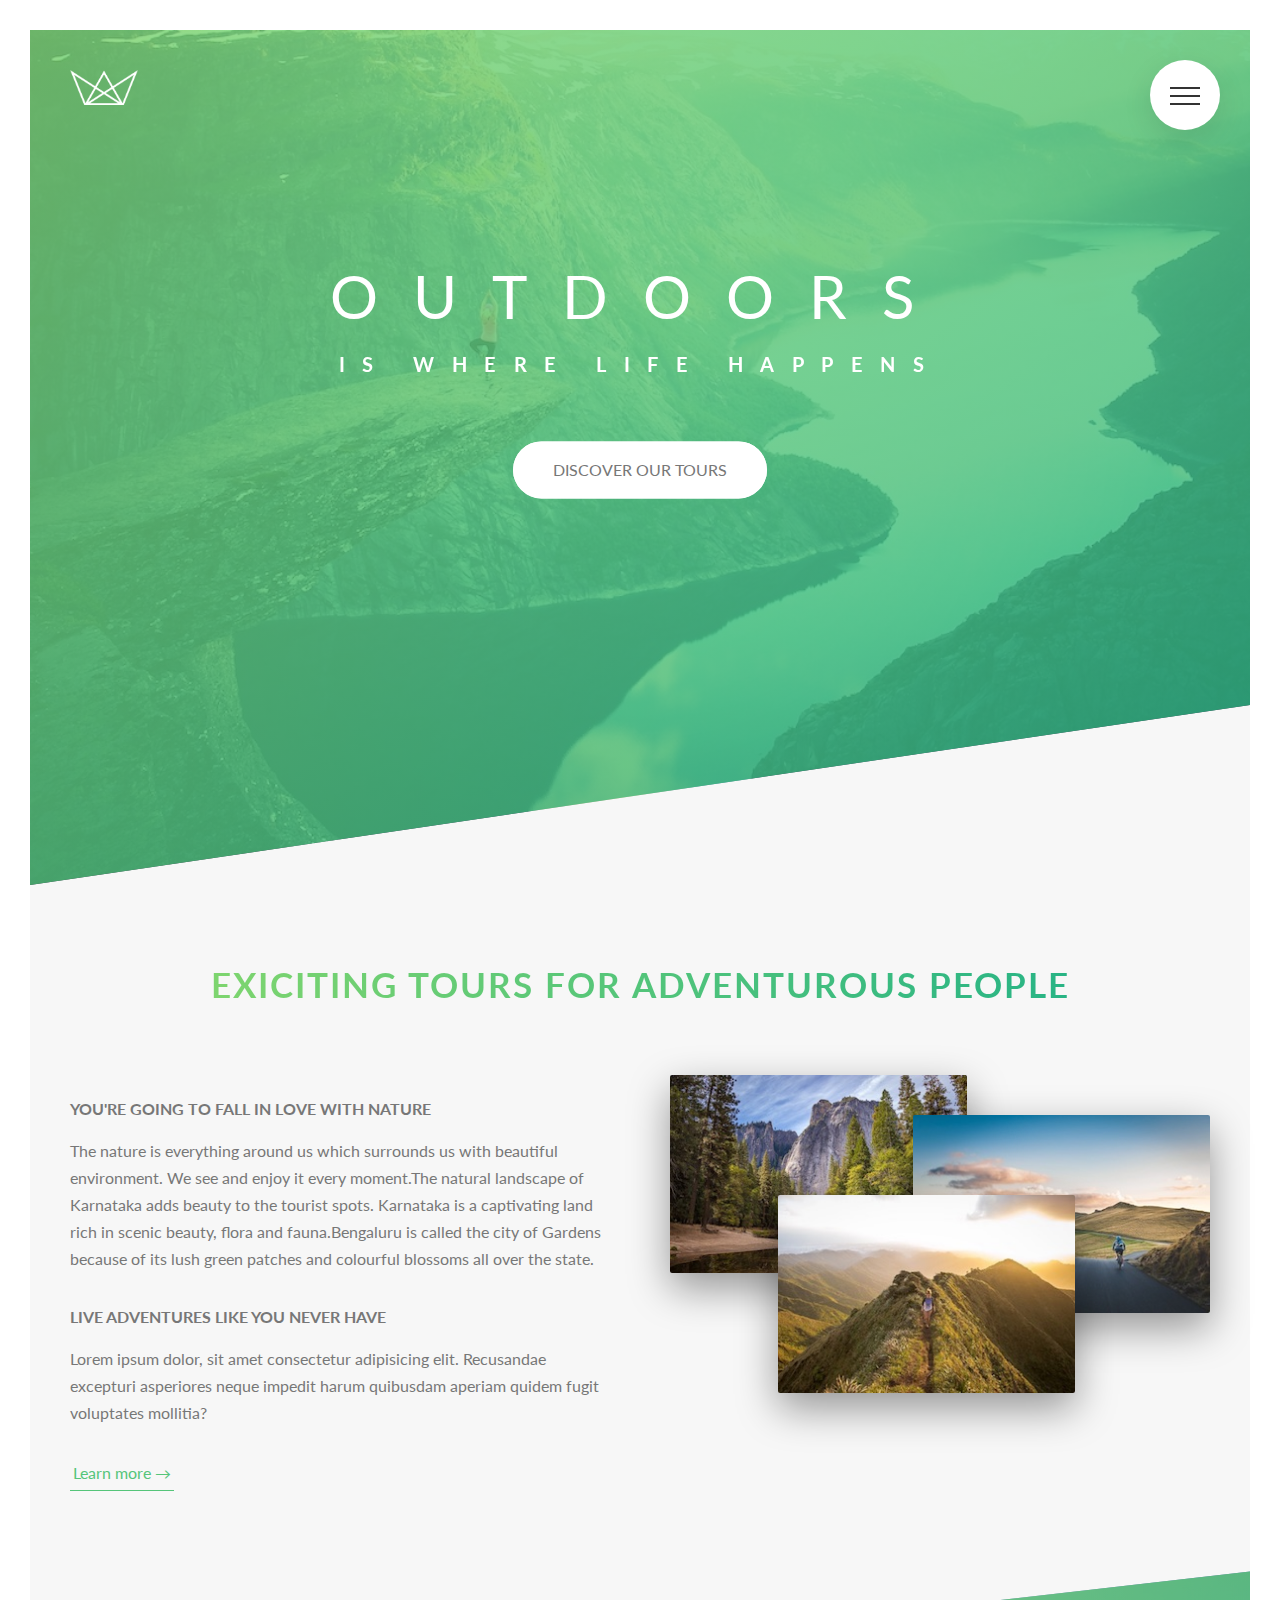
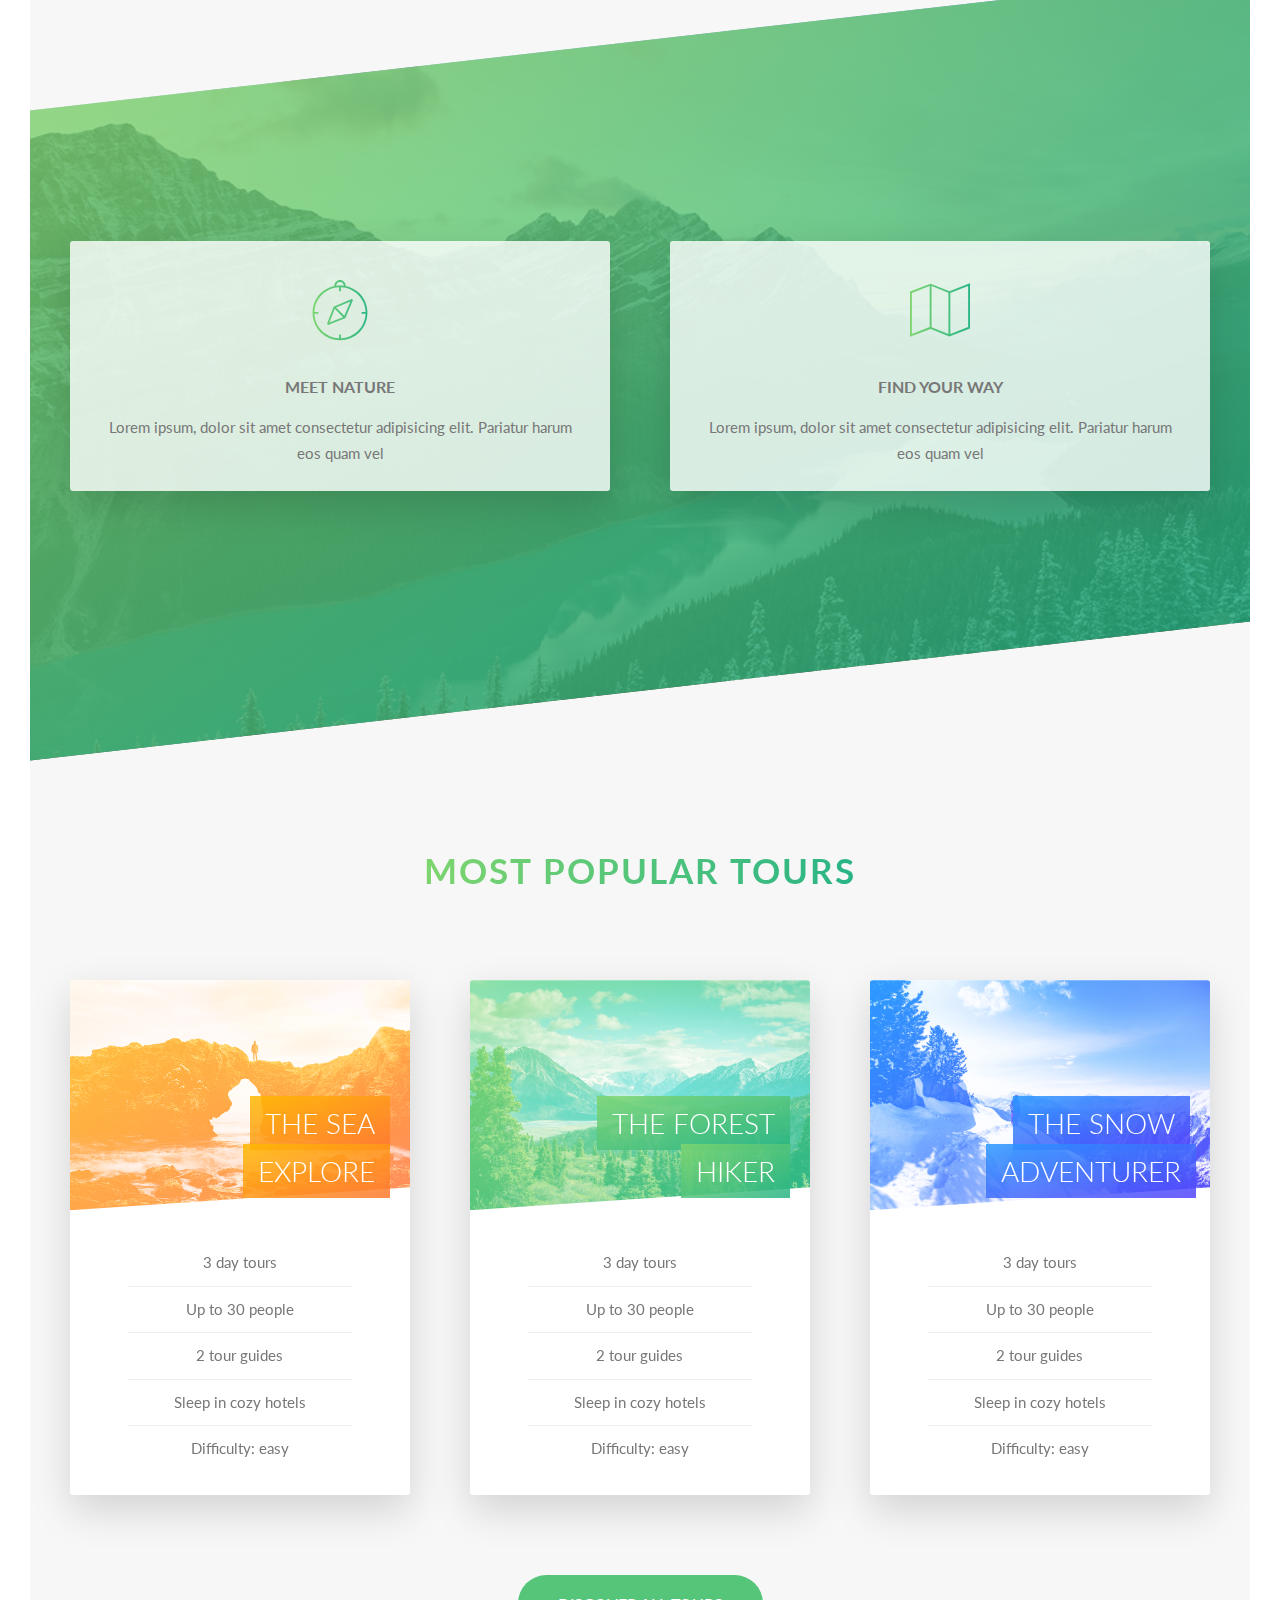
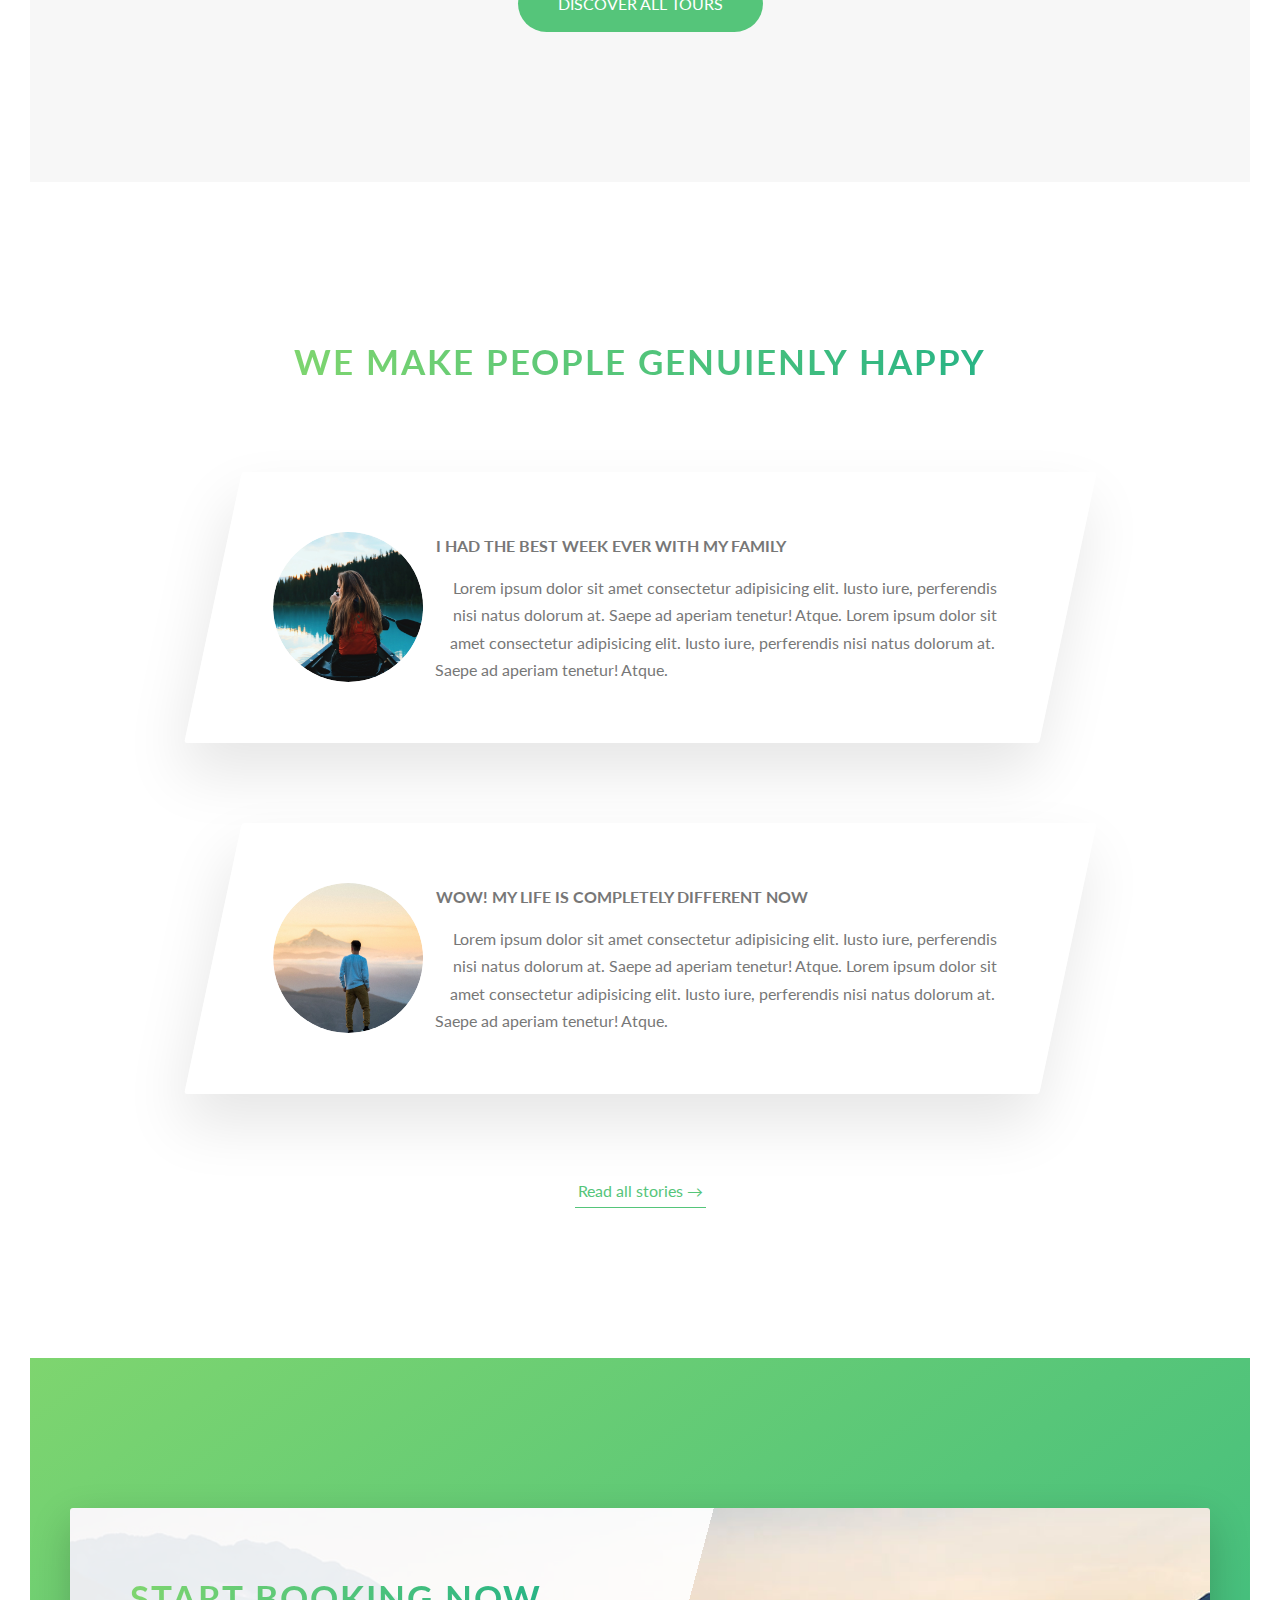
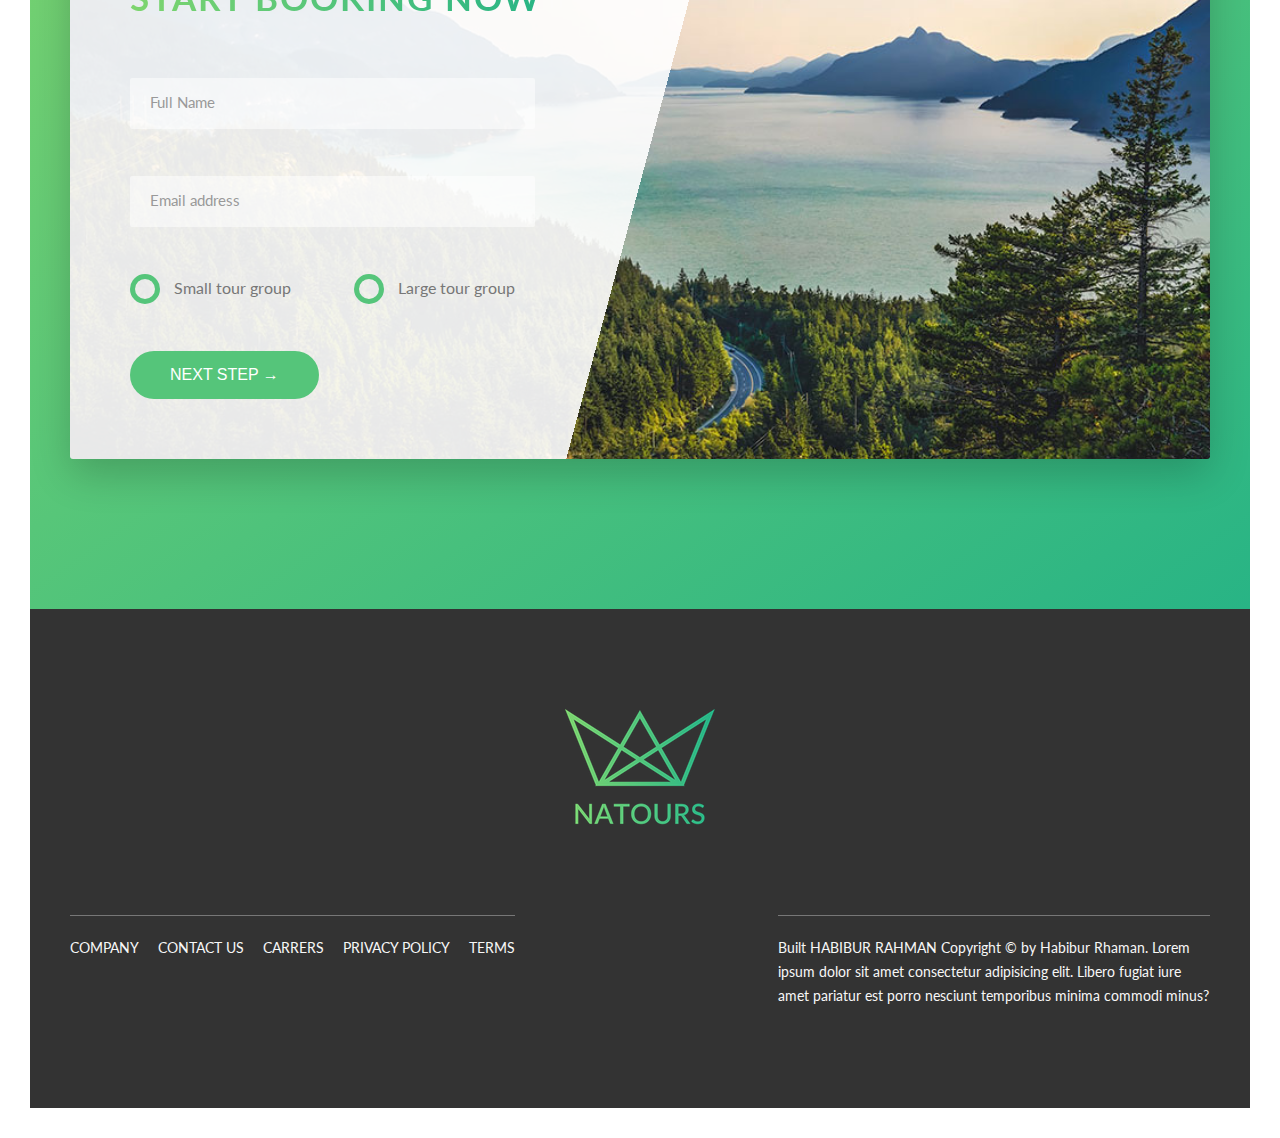
==== index.html @ 94305ca3 "first commit after changing site name menu list and removing some selection options" ====
<!DOCTYPE html>
<html lang="en">
  <head>
    <meta charset="UTF-8" />
    <meta name="viewport" content="width=device-width, initial-scale=1.0" />
    <title>Travel Karnataka</title>
    <link
      href="https://fonts.googleapis.com/css?family=Lato:100,300,400,700,900"
      rel="stylesheet"
    />
    <link rel="stylesheet" href="css/icons.css" />
    <link rel="stylesheet" href="css/style.css" />
    <link rel="shortcut icon" type="image/png" href="img/favicon.png" />
  </head>
  <body>
    <div class="navigation">
      <input type="checkbox" class="navigation__checkbox" id="navi-toggle" />

      <label for="navi-toggle" class="navigation__button">
        <span class="navigation__icon">&nbsp;</span>
      </label>

      <div class="navigation__background">&nbsp:</div>

      <nav class="navigation__nav">
        <ul class="navigation__list">
          <li class="navigation__item">
            <a href="#" class="navigation__link">About</a><!-- === Density and Resolution Switching -->
          </li>
          <li class="navigation__item">
            <a href="#" class="navigation__link">Packages</a><!-- === link to be done -->
          </li>
          <li class="navigation__item">
            <a href="#" class="navigation__link">Book now</a><!-- === link to be done -->
          </li>
          <li class="navigation__item">
            <a href="admin.php" class="navigation__link">Login</a><!-- === lind to be done -->
          </li>
          <li class="navigation__item">
            <a href="#" class="navigation__link">Contact Us</a><!-- === lind to be done -->
          </li>
        </ul>
      </nav>
    </div>

    <header class="header">
      <div class="header__logo-box">
        <img src="img/logo-white.png" alt="logo" class="header__logo" />
      </div>

      <div class="header__text-box">
        <h1 class="heading-primary">
          <span class="heading-primary--main">Outdoors</span>
          <span class="heading-primary--sub">is where life happens</span>
        </h1>

        <a href="#" class="btn btn--white btn--animated">Discover our tours</a>
      </div>
    </header>

    <main>
      <section class="section-about">
        <div class="u-center-text u-margin-bottom-big">
          <h2 class="heading-secondary">
            Exiciting tours for adventurous people
          </h2>
        </div>
        <div class="row">
          <div class="col-1-of-2">
            <h3 class="heading-tertiary u-margin-bottom-small">
              You're going to fall in love with nature
            </h3>
            <p class="paragraph">
              The nature is everything around us which surrounds us with beautiful environment. We see and enjoy it every moment.The natural landscape of Karnataka adds beauty to the tourist spots. Karnataka is a captivating land rich in scenic beauty, flora and fauna.Bengaluru is called the city of Gardens because of its lush green patches and colourful blossoms all over the state. ​
            </p>
            <h3 class="heading-tertiary u-margin-bottom-small">
              Live adventures like you never have
            </h3>
            <p class="paragraph">
              Lorem ipsum dolor, sit amet consectetur adipisicing elit.
              Recusandae excepturi asperiores neque impedit harum quibusdam
              aperiam quidem fugit voluptates mollitia?
            </p>

            <a href="#" class="btn-text">Learn more &rarr;</a>
          </div>
          <div class="col-1-of-2">
            <div class="composition">
              <!-- === Density and Resolution Switching -->
              <img
                srcset="img/nat-1.jpg 300w, img/nat-1-large.jpg 1000w"
                sizes="(max-width: 56.25em) 20vw, (max-width: 37.5em) 30vw, 300px"
                src="img/nat-1-large.jpg"
                alt="Photo 1"
                class="composition__photo composition__photo--p1"
              />
              <img
                srcset="img/nat-2.jpg 300w, img/nat-2-large.jpg 1000w"
                sizes="(max-width: 56.25em) 20vw, (max-width: 37.5em) 30vw, 300px"
                src="img/nat-2-large.jpg"
                alt="Photo 2"
                class="composition__photo composition__photo--p2"
              />
              <img
                srcset="img/nat-3.jpg 300w, img/nat-3-large.jpg 1000w"
                sizes="(max-width: 56.25em) 20vw, (max-width: 37.5em) 30vw, 300px"
                src="img/nat-3-large.jpg"
                alt="Photo 3"
                class="composition__photo composition__photo--p3"
              />
            </div>
          </div>
        </div>
      </section>

      <section class="section-features">
        <div class="row">
          <!-- <div class="col-1-of-4">
            <div class="feature-box">
              <i class="feature-box__icon icon-basic-world"></i>
              <h3 class="heading-tertiary u-margin-bottom-small">
                Explore the world
              </h3>
              <p class="feature-box__text">
                Lorem ipsum, dolor sit amet consectetur adipisicing elit.
                Pariatur harum eos quam vel
              </p>
            </div>
          </div> -->
          <div class="col-1-of-2" href="#"> <!-- link to be done -->
            <div class="feature-box">
              <i class="feature-box__icon icon-basic-compass"></i>
              <h3 class="heading-tertiary u-margin-bottom-small">
                Meet nature
              </h3>
              <p class="feature-box__text">
                Lorem ipsum, dolor sit amet consectetur adipisicing elit.
                Pariatur harum eos quam vel
              </p>
            </div>
          </div>
          <div class="col-1-of-2" href="https://www.google.com/maps">
            <div class="feature-box">
              <i class="feature-box__icon icon-basic-map"></i>
              <h3 class="heading-tertiary u-margin-bottom-small">
                Find your way
              </h3>
              <p class="feature-box__text">
                Lorem ipsum, dolor sit amet consectetur adipisicing elit.
                Pariatur harum eos quam vel
              </p>
            </div>
          </div>
          <!-- <div class="col-1-of-4">
            <div class="feature-box">
              <i class="feature-box__icon icon-basic-heart"></i>
              <h3 class="heading-tertiary u-margin-bottom-small">
                Live Healthier life
              </h3>
              <p class="feature-box__text">
                Lorem ipsum, dolor sit amet consectetur adipisicing elit.
                Pariatur harum eos quam vel
              </p>
            </div>
          </div> -->
        </div>
      </section>

      <section class="section-tours">
        <div class="u-center-text u-margin-bottom-big">
          <h2 class="heading-secondary">
            Most popular tours
          </h2>
        </div>
        <div class="row">
          <div class="col-1-of-3">
            <div class="card">
              <div class="card__side card__side--front">
                <div class="card__picture card__picture--1"></div>
                <h4 class="card__heading">
                  <span class="card__heading-span card__heading-span--1"
                    >The sea explore</span
                  >
                </h4>
                <div class="card__details">
                  <ul>
                    <li>3 day tours</li>
                    <li>Up to 30 people</li>
                    <li>2 tour guides</li>
                    <li>Sleep in cozy hotels</li>
                    <li>Difficulty: easy</li>
                  </ul>
                </div>
              </div>
              <div class="card__side card__side--back card__side--back-1">
                <div class="card__cta">
                  <div class="card__price-box">
                    <p class="card__price-only">Only</p>
                    <p class="card__price-value">$123</p>
                  </div>
                  <a href="#popup" class="btn btn--white">Buy now</a>
                </div>
              </div>
            </div>
          </div>

          <div class="col-1-of-3">
            <div class="card">
              <div class="card__side card__side--front">
                <div class="card__picture card__picture--2"></div>
                <h4 class="card__heading">
                  <span class="card__heading-span card__heading-span--2"
                    >The forest hiker</span
                  >
                </h4>
                <div class="card__details">
                  <ul>
                    <li>3 day tours</li>
                    <li>Up to 30 people</li>
                    <li>2 tour guides</li>
                    <li>Sleep in cozy hotels</li>
                    <li>Difficulty: easy</li>
                  </ul>
                </div>
              </div>
              <div class="card__side card__side--back card__side--back-2">
                <div class="card__cta">
                  <div class="card__price-box">
                    <p class="card__price-only">Only</p>
                    <p class="card__price-value">$123</p>
                  </div>
                  <a href="#popup" class="btn btn--white">Buy now</a>
                </div>
              </div>
            </div>
          </div>

          <div class="col-1-of-3">
            <div class="card">
              <div class="card__side card__side--front">
                <div class="card__picture card__picture--3"></div>
                <h4 class="card__heading">
                  <span class="card__heading-span card__heading-span--3"
                    >The snow adventurer</span
                  >
                </h4>
                <div class="card__details">
                  <ul>
                    <li>3 day tours</li>
                    <li>Up to 30 people</li>
                    <li>2 tour guides</li>
                    <li>Sleep in cozy hotels</li>
                    <li>Difficulty: easy</li>
                  </ul>
                </div>
              </div>
              <div class="card__side card__side--back card__side--back-3">
                <div class="card__cta">
                  <div class="card__price-box">
                    <p class="card__price-only">Only</p>
                    <p class="card__price-value">$123</p>
                  </div>
                  <a href="#popup" class="btn btn--white">Buy now</a>
                </div>
              </div>
            </div>
          </div>
        </div>

        <div class="u-center-text u-margin-top-big">
          <a href="#" class="btn btn--green">Discover all tours</a>
        </div>
      </section>

      <section class="section-stories">
        <div class="bg-video">
          <video class="bg-video__content" autoplay muted loop>
            <source src="img/video.mp4" type="video/mp4" />
            <source src="img/video.webm" type="video/webm" />
            Your browser is not supported!
          </video>
        </div>

        <div class="u-center-text u-margin-bottom-big">
          <h2 class="heading-secondary">
            We make people genuienly happy
          </h2>
        </div>

        <div class="row">
          <div class="story">
            <figure class="story__shape">
              <img
                srcset="img/nat-8-small.jpg 1000w, img/nat-8.jpg 2000w"
                sizes="(max-width: 56.25em) 26vw, (max-width: 37.5em) 40vw, 1000px"
                src="img/nat-8.jpg"
                alt="Person on a tour"
                class="story__img"
              />
              <figcaption class="story__caption">Mary Smith</figcaption>
            </figure>
            <div class="story__text">
              <h3 class="heading-tertiary u-margin-bottom-small">
                I had the best week ever with my family
              </h3>
              <p>
                Lorem ipsum dolor sit amet consectetur adipisicing elit. Iusto
                iure, perferendis nisi natus dolorum at. Saepe ad aperiam
                tenetur! Atque. Lorem ipsum dolor sit amet consectetur
                adipisicing elit. Iusto iure, perferendis nisi natus dolorum at.
                Saepe ad aperiam tenetur! Atque.
              </p>
            </div>
          </div>
        </div>

        <div class="row">
          <div class="story">
            <figure class="story__shape">
              <img
                srcset="img/nat-9-small.jpg 1000w, img/nat-9.jpg 2000w"
                sizes="(max-width: 56.25em) 26vw, (max-width: 37.5em) 40vw, 1000px"
                src="img/nat-9.jpg"
                alt="Person on a tour"
                class="story__img"
              />
              <figcaption class="story__caption">Jack Wilson</figcaption>
            </figure>
            <div class="story__text">
              <h3 class="heading-tertiary u-margin-bottom-small">
                WOW! My life is completely different now
              </h3>
              <p>
                Lorem ipsum dolor sit amet consectetur adipisicing elit. Iusto
                iure, perferendis nisi natus dolorum at. Saepe ad aperiam
                tenetur! Atque. Lorem ipsum dolor sit amet consectetur
                adipisicing elit. Iusto iure, perferendis nisi natus dolorum at.
                Saepe ad aperiam tenetur! Atque.
              </p>
            </div>
          </div>
        </div>

        <div class="u-center-text u-margin-top-big">
          <a href="#" class="btn-text">Read all stories &rarr;</a>
        </div>
      </section>

      <section class="section-book">
        <div class="row">
          <div class="book">
            <div class="book__form">
              <form action="#" class="form">
                <div class="u-margin-bottom-mid">
                  <h2 class="heading-secondary">
                    Start booking now
                  </h2>
                </div>
                <div class="form__group">
                  <input
                    type="text"
                    class="form__input"
                    placeholder="Full Name"
                    id="name"
                    required
                  />
                  <label for="name" class="form__label">Full name</label>
                </div>

                <div class="form__group">
                  <input
                    type="email"
                    class="form__input"
                    placeholder="Email address"
                    id="email"
                    required
                  />
                  <label for="email" class="form__label">Email address</label>
                </div>

                <div class="form__group u-margin-bottom-mid">
                  <div class="form__radio-group">
                    <input
                      type="radio"
                      class="form__radio-input"
                      id="small"
                      name="size"
                    />
                    <label for="small" class="form__radio-label">
                      <span class="form__radio-button"></span>
                      Small tour group</label
                    >
                  </div>

                  <div class="form__radio-group">
                    <input
                      type="radio"
                      class="form__radio-input"
                      id="large"
                      name="size"
                    />
                    <label for="large" class="form__radio-label">
                      <span class="form__radio-button"></span>
                      Large tour group</label
                    >
                  </div>
                </div>

                <div class="form__group">
                  <button class="btn btn--green">
                    Next step &rarr;
                  </button>
                </div>
              </form>
            </div>
          </div>
        </div>
      </section>
    </main>

    <footer class="footer">
      <div class="footer__logo-box">
        <!-- === Art Direction and Density Switching === -->
        <picture class="footer__logo">
          <source
            srcset="
              img/logo-green-small-1x.png 1x,
              img/logo-green-small-2x.png 2x
            "
            media="(max-width: 37.5em)"
          />
          <img
            srcset="img/logo-green-1x.png 1x, img/logo-green-2x.png 2x"
            alt="Full logo"
            src="img/logo-green-2x.png"
          />
        </picture>
      </div>
      <div class="row">
        <div class="col-1-of-2">
          <div class="footer__navigation">
            <ul class="footer__list">
              <li class="footer__item">
                <a href="#" class="footer__link">Company</a>
              </li>
              <li class="footer__item">
                <a href="#" class="footer__link">Contact us</a>
              </li>
              <li class="footer__item">
                <a href="#" class="footer__link">Carrers</a>
              </li>
              <li class="footer__item">
                <a href="#" class="footer__link">Privacy policy</a>
              </li>
              <li class="footer__item">
                <a href="#" class="footer__link">Terms</a>
              </li>
            </ul>
          </div>
        </div>
        <div class="col-1-of-2">
          <p class="footer__copyright">
            Built <a href="#" class="footer__link">Habibur Rahman</a>
            Copyright &copy; by Habibur Rhaman. Lorem ipsum dolor sit amet
            consectetur adipisicing elit. Libero fugiat iure amet pariatur est
            porro nesciunt temporibus minima commodi minus?
          </p>
        </div>
      </div>
    </footer>

    <div class="popup" id="popup">
      <div class="popup__content">
        <div class="popup__img-box">
          <img src="img/nat-8.jpg" alt="Photo 1" class="popup__img" />
          <img src="img/nat-9.jpg" alt="Photo 2" class="popup__img" />
        </div>
        <div class="popup__text-box">
          <a href="#section-tours" class="popup__close">&times;</a>
          <h2 class="heading-secondary u-margin-bottom-small">
            Start booking now
          </h2>
          <h3 class="heading-tertiary u-margin-bottom-small">
            Important &ndash; Please read these terms before booking
          </h3>
          <p class="popup__text">
            Lorem ipsum dolor sit amet consectetur adipisicing elit.
            Necessitatibus voluptas accusamus officiis laborum dolores animi
            recusandae aspernatur esse laboriosam qui!Lorem ipsum dolor sit amet
            consectetur adipisicing elit. Necessitatibus voluptas accusamus
            officiis laborum dolores animi recusandae aspernatur esse laboriosam
            qui!Lorem ipsum dolor sit amet consectetur adipisicing elit.
            Necessitatibus voluptas accusamus officiis laborum dolores animi
            recusandae aspernatur esse laboriosam qui!Lorem ipsum dolor sit amet
            consectetur adipisicing elit. Necessitatibus voluptas accusamus
            officiis laborum dolores animi recusandae aspernatur esse laboriosam
            qui!
          </p>
          <a href="#" class="btn btn--green">Book now</a>
        </div>
      </div>
    </div>

    <!-- <section class="grid-test">
      <div class="row">
        <div class="col-1-of-2">
          Col 1 of 2
        </div>
        <div class="col-1-of-2">
          Col 1 of 2
        </div>
      </div>

      <div class="row">
        <div class="col-1-of-3">
          Col 1 of 3
        </div>
        <div class="col-1-of-3">
          Col 1 of 3
        </div>
        <div class="col-1-of-3">
          Col 1 of 3
        </div>
      </div>

      <div class="row">
        <div class="col-1-of-3">
          Col 1 of 3
        </div>
        <div class="col-2-of-3">
          Col 2 of 3
        </div>
      </div>

      <div class="row">
        <div class="col-1-of-4">
          Col 1 of 4
        </div>
        <div class="col-1-of-4">
          Col 1 of 4
        </div>
        <div class="col-1-of-4">
          Col 1 of 4
        </div>
        <div class="col-1-of-4">
          Col 1 of 4
        </div>
      </div>

      <div class="row">
        <div class="col-1-of-4">
          Col 1 of 4
        </div>
        <div class="col-1-of-4">
          Col 1 of 4
        </div>
        <div class="col-2-of-4">
          Col 2 of 4
        </div>
      </div>

      <div class="row">
        <div class="col-1-of-4">
          Col 1 of 4
        </div>
        <div class="col-3-of-4">
          Col 3 of 4
        </div>
      </div>
    </section> -->
  </body>
</html>
---- css/icons.css ----
@charset "UTF-8";

@font-face {
  font-family: "linea-basic-10";
  src:url("fonts/linea-basic-10.eot");
  src:url("fonts/linea-basic-10.eot?#iefix") format("embedded-opentype"),
    url("fonts/linea-basic-10.woff") format("woff"),
    url("fonts/linea-basic-10.ttf") format("truetype"),
    url("fonts/linea-basic-10.svg#linea-basic-10") format("svg");
  font-weight: normal;
  font-style: normal;

}

[data-icon]:before {
  font-family: "linea-basic-10" !important;
  content: attr(data-icon);
  font-style: normal !important;
  font-weight: normal !important;
  font-variant: normal !important;
  text-transform: none !important;
  speak: none;
  line-height: 1;
  -webkit-font-smoothing: antialiased;
  -moz-osx-font-smoothing: grayscale;
}

[class^="icon-"]:before,
[class*=" icon-"]:before {
  font-family: "linea-basic-10" !important;
  font-style: normal !important;
  font-weight: normal !important;
  font-variant: normal !important;
  text-transform: none !important;
  speak: none;
  line-height: 1;
  -webkit-font-smoothing: antialiased;
  -moz-osx-font-smoothing: grayscale;
}

.icon-basic-accelerator:before {
  content: "a";
}
.icon-basic-alarm:before {
  content: "b";
}
.icon-basic-anchor:before {
  content: "c";
}
.icon-basic-anticlockwise:before {
  content: "d";
}
.icon-basic-archive:before {
  content: "e";
}
.icon-basic-archive-full:before {
  content: "f";
}
.icon-basic-ban:before {
  content: "g";
}
.icon-basic-battery-charge:before {
  content: "h";
}
.icon-basic-battery-empty:before {
  content: "i";
}
.icon-basic-battery-full:before {
  content: "j";
}
.icon-basic-battery-half:before {
  content: "k";
}
.icon-basic-bolt:before {
  content: "l";
}
.icon-basic-book:before {
  content: "m";
}
.icon-basic-book-pen:before {
  content: "n";
}
.icon-basic-book-pencil:before {
  content: "o";
}
.icon-basic-bookmark:before {
  content: "p";
}
.icon-basic-calculator:before {
  content: "q";
}
.icon-basic-calendar:before {
  content: "r";
}
.icon-basic-cards-diamonds:before {
  content: "s";
}
.icon-basic-cards-hearts:before {
  content: "t";
}
.icon-basic-case:before {
  content: "u";
}
.icon-basic-chronometer:before {
  content: "v";
}
.icon-basic-clessidre:before {
  content: "w";
}
.icon-basic-clock:before {
  content: "x";
}
.icon-basic-clockwise:before {
  content: "y";
}
.icon-basic-cloud:before {
  content: "z";
}
.icon-basic-clubs:before {
  content: "A";
}
.icon-basic-compass:before {
  content: "B";
}
.icon-basic-cup:before {
  content: "C";
}
.icon-basic-diamonds:before {
  content: "D";
}
.icon-basic-display:before {
  content: "E";
}
.icon-basic-download:before {
  content: "F";
}
.icon-basic-exclamation:before {
  content: "G";
}
.icon-basic-eye:before {
  content: "H";
}
.icon-basic-eye-closed:before {
  content: "I";
}
.icon-basic-female:before {
  content: "J";
}
.icon-basic-flag1:before {
  content: "K";
}
.icon-basic-flag2:before {
  content: "L";
}
.icon-basic-floppydisk:before {
  content: "M";
}
.icon-basic-folder:before {
  content: "N";
}
.icon-basic-folder-multiple:before {
  content: "O";
}
.icon-basic-gear:before {
  content: "P";
}
.icon-basic-geolocalize-01:before {
  content: "Q";
}
.icon-basic-geolocalize-05:before {
  content: "R";
}
.icon-basic-globe:before {
  content: "S";
}
.icon-basic-gunsight:before {
  content: "T";
}
.icon-basic-hammer:before {
  content: "U";
}
.icon-basic-headset:before {
  content: "V";
}
.icon-basic-heart:before {
  content: "W";
}
.icon-basic-heart-broken:before {
  content: "X";
}
.icon-basic-helm:before {
  content: "Y";
}
.icon-basic-home:before {
  content: "Z";
}
.icon-basic-info:before {
  content: "0";
}
.icon-basic-ipod:before {
  content: "1";
}
.icon-basic-joypad:before {
  content: "2";
}
.icon-basic-key:before {
  content: "3";
}
.icon-basic-keyboard:before {
  content: "4";
}
.icon-basic-laptop:before {
  content: "5";
}
.icon-basic-life-buoy:before {
  content: "6";
}
.icon-basic-lightbulb:before {
  content: "7";
}
.icon-basic-link:before {
  content: "8";
}
.icon-basic-lock:before {
  content: "9";
}
.icon-basic-lock-open:before {
  content: "!";
}
.icon-basic-magic-mouse:before {
  content: "\"";
}
.icon-basic-magnifier:before {
  content: "#";
}
.icon-basic-magnifier-minus:before {
  content: "$";
}
.icon-basic-magnifier-plus:before {
  content: "%";
}
.icon-basic-mail:before {
  content: "&";
}
.icon-basic-mail-multiple:before {
  content: "'";
}
.icon-basic-mail-open:before {
  content: "(";
}
.icon-basic-mail-open-text:before {
  content: ")";
}
.icon-basic-male:before {
  content: "*";
}
.icon-basic-map:before {
  content: "+";
}
.icon-basic-message:before {
  content: ",";
}
.icon-basic-message-multiple:before {
  content: "-";
}
.icon-basic-message-txt:before {
  content: ".";
}
.icon-basic-mixer2:before {
  content: "/";
}
.icon-basic-mouse:before {
  content: ":";
}
.icon-basic-notebook:before {
  content: ";";
}
.icon-basic-notebook-pen:before {
  content: "<";
}
.icon-basic-notebook-pencil:before {
  content: "=";
}
.icon-basic-paperplane:before {
  content: ">";
}
.icon-basic-pencil-ruler:before {
  content: "?";
}
.icon-basic-pencil-ruler-pen:before {
  content: "@";
}
.icon-basic-photo:before {
  content: "[";
}
.icon-basic-picture:before {
  content: "]";
}
.icon-basic-picture-multiple:before {
  content: "^";
}
.icon-basic-pin1:before {
  content: "_";
}
.icon-basic-pin2:before {
  content: "`";
}
.icon-basic-postcard:before {
  content: "{";
}
.icon-basic-postcard-multiple:before {
  content: "|";
}
.icon-basic-printer:before {
  content: "}";
}
.icon-basic-question:before {
  content: "~";
}
.icon-basic-rss:before {
  content: "\\";
}
.icon-basic-server:before {
  content: "\e000";
}
.icon-basic-server2:before {
  content: "\e001";
}
.icon-basic-server-cloud:before {
  content: "\e002";
}
.icon-basic-server-download:before {
  content: "\e003";
}
.icon-basic-server-upload:before {
  content: "\e004";
}
.icon-basic-settings:before {
  content: "\e005";
}
.icon-basic-share:before {
  content: "\e006";
}
.icon-basic-sheet:before {
  content: "\e007";
}
.icon-basic-sheet-multiple:before {
  content: "\e008";
}
.icon-basic-sheet-pen:before {
  content: "\e009";
}
.icon-basic-sheet-pencil:before {
  content: "\e00a";
}
.icon-basic-sheet-txt:before {
  content: "\e00b";
}
.icon-basic-signs:before {
  content: "\e00c";
}
.icon-basic-smartphone:before {
  content: "\e00d";
}
.icon-basic-spades:before {
  content: "\e00e";
}
.icon-basic-spread:before {
  content: "\e00f";
}
.icon-basic-spread-bookmark:before {
  content: "\e010";
}
.icon-basic-spread-text:before {
  content: "\e011";
}
.icon-basic-spread-text-bookmark:before {
  content: "\e012";
}
.icon-basic-star:before {
  content: "\e013";
}
.icon-basic-tablet:before {
  content: "\e014";
}
.icon-basic-target:before {
  content: "\e015";
}
.icon-basic-todo:before {
  content: "\e016";
}
.icon-basic-todo-pen:before {
  content: "\e017";
}
.icon-basic-todo-pencil:before {
  content: "\e018";
}
.icon-basic-todo-txt:before {
  content: "\e019";
}
.icon-basic-todolist-pen:before {
  content: "\e01a";
}
.icon-basic-todolist-pencil:before {
  content: "\e01b";
}
.icon-basic-trashcan:before {
  content: "\e01c";
}
.icon-basic-trashcan-full:before {
  content: "\e01d";
}
.icon-basic-trashcan-refresh:before {
  content: "\e01e";
}
.icon-basic-trashcan-remove:before {
  content: "\e01f";
}
.icon-basic-upload:before {
  content: "\e020";
}
.icon-basic-usb:before {
  content: "\e021";
}
.icon-basic-video:before {
  content: "\e022";
}
.icon-basic-watch:before {
  content: "\e023";
}
.icon-basic-webpage:before {
  content: "\e024";
}
.icon-basic-webpage-img-txt:before {
  content: "\e025";
}
.icon-basic-webpage-multiple:before {
  content: "\e026";
}
.icon-basic-webpage-txt:before {
  content: "\e027";
}
.icon-basic-world:before {
  content: "\e028";
}
---- css/style.css ----
/*
breakpoint arguement choices:
 phone
 tab-port
 tab-land
 big-desktop

ORDER: Base + Typography > General layout + Grid > Page layout > Components

// 1em = 16px in media query
// em is best unit for media query
*/
@keyframes moveInLeft {
  0% {
    opacity: 0;
    transform: translateX(-10rem); }
  80% {
    transform: translateX(1rem); }
  100% {
    opacity: 1;
    transform: translateX(0); } }

@keyframes moveInRight {
  0% {
    opacity: 0;
    transform: translateX(10rem); }
  80% {
    transform: translateX(-1rem); }
  100% {
    opacity: 1;
    transform: translateX(0); } }

@keyframes moveUpBtn {
  0% {
    opacity: 0;
    transform: translateY(3rem); }
  100% {
    opacity: 1;
    transform: translateY(0); } }

*,
*::after,
*::before {
  margin: 0;
  padding: 0;
  box-sizing: inherit; }

::selection {
  color: #fff;
  background-color: #55c57a; }

html {
  font-size: 62.5%; }
  @media only screen and (max-width: 75em) {
    html {
      font-size: 56.25%; } }
  @media only screen and (max-width: 56.25em) {
    html {
      font-size: 50%; } }
  @media only screen and (min-width: 112.5em) {
    html {
      font-size: 75%; } }

body {
  box-sizing: border-box;
  padding: 3rem; }
  @media only screen and (max-width: 56.25em) {
    body {
      padding: 0; } }

body {
  font-family: "Lato", sans-serif;
  font-weight: 400;
  line-height: 1.7;
  color: #777; }

.heading-primary {
  color: #fff;
  text-transform: uppercase;
  margin-bottom: 6rem;
  backface-visibility: hidden; }
  .heading-primary--main {
    display: block;
    font-size: 6rem;
    font-weight: 400;
    letter-spacing: 3.5rem;
    animation: moveInLeft;
    animation-duration: 1s;
    animation-timing-function: ease-out; }
    @media only screen and (max-width: 37.5em) {
      .heading-primary--main {
        letter-spacing: 1rem;
        font-size: 5rem; } }
  .heading-primary--sub {
    display: block;
    font-size: 2rem;
    font-weight: 700;
    letter-spacing: 1.75rem;
    animation: moveInRight 1s ease-out; }
    @media only screen and (max-width: 37.5em) {
      .heading-primary--sub {
        letter-spacing: .5rem; } }

.heading-secondary {
  font-size: 3.5rem;
  text-transform: uppercase;
  font-weight: 700;
  background-color: #55c57a;
  display: inline-block;
  color: transparent;
  letter-spacing: .2rem;
  transition: all .2s; }
  @supports (-webkit-background-clip: text) {
    .heading-secondary {
      -webkit-background-clip: text;
      background-image: linear-gradient(to right, #7ed56f, #28b485); } }
  @media only screen and (max-width: 56.25em) {
    .heading-secondary {
      font-size: 3rem; } }
  @media only screen and (max-width: 37.5em) {
    .heading-secondary {
      font-size: 2.5rem; } }
  @media only screen and (max-width: 37.5em) {
    .heading-secondary {
      padding: 0 1rem; } }
  .heading-secondary:hover {
    transform: skew(15deg, 2deg) scale(1.1);
    text-shadow: 0.5rem 1rem 2rem rgba(0, 0, 0, 0.2); }

.heading-tertiary {
  font-size: 1.6rem;
  font-weight: 700;
  text-transform: uppercase; }

.paragraph {
  font-size: 1.6rem; }
  .paragraph:not(:last-child) {
    margin-bottom: 3rem; }

.u-center-text {
  text-align: center !important; }

.u-margin-bottom-big {
  margin-bottom: 8rem !important; }
  @media only screen and (max-width: 56.25em) {
    .u-margin-bottom-big {
      margin-bottom: 5rem !important; } }
  @media only screen and (max-width: 37.5em) {
    .u-margin-bottom-big {
      margin-bottom: 3rem !important; } }

.u-margin-bottom-mid {
  margin-bottom: 5rem !important; }
  @media only screen and (max-width: 56.25em) {
    .u-margin-bottom-mid {
      margin-bottom: 3rem !important; } }

.u-margin-bottom-small {
  margin-bottom: 1.5rem !important; }

.u-margin-top-big {
  margin-top: 8rem !important; }
  @media only screen and (max-width: 37.5em) {
    .u-margin-top-big {
      margin-top: 6rem !important; } }

.u-margin-top-huge {
  margin-top: 10rem !important; }

.btn, .btn:link, .btn:visited {
  text-transform: uppercase;
  text-decoration: none;
  padding: 1.5rem 4rem;
  display: inline-block;
  border-radius: 10rem;
  transition: all 0.2s;
  position: relative;
  font-size: 1.6rem;
  border: none;
  cursor: pointer; }

.btn:hover {
  transform: translateY(-0.3rem);
  box-shadow: 0 1rem 2rem rgba(0, 0, 0, 0.2); }
  .btn:hover::after {
    transform: scaleX(1.4) scaleY(1.6);
    opacity: 0; }

.btn:active, .btn:focus {
  outline: none;
  transform: translateY(-0.1rem);
  box-shadow: 0 5px 10px rgba(0, 0, 0, 0.2); }

.btn--white {
  background-color: #fff;
  color: #777; }
  .btn--white::after {
    background-color: #fff; }

.btn--green {
  background-color: #55c57a;
  color: #fff; }
  .btn--green::after {
    background-color: #55c57a; }

.btn::after {
  content: "";
  display: inline-block;
  height: 100%;
  width: 100%;
  border-radius: 10rem;
  position: absolute;
  top: 0;
  left: 0;
  z-index: -1;
  transition: all 0.4s; }

.btn--animated {
  animation: moveUpBtn 0.5s ease-out 0.75s;
  animation-fill-mode: backwards; }

.btn-text:link, .btn-text:visited {
  font-size: 1.6rem;
  color: #55c57a;
  display: inline-block;
  text-decoration: none;
  border-bottom: 0.1rem solid #55c57a;
  padding: .3rem;
  transition: all .2s; }

.btn-text:hover {
  background-color: #55c57a;
  color: #fff;
  box-shadow: 0 1rem 2rem rgba(0, 0, 0, 0.15);
  transform: translateY(-2px); }

.btn-text:active {
  box-shadow: 0 0.5rem 1rem rgba(0, 0, 0, 0.15);
  transform: translateY(0); }

.card {
  perspective: 150rem;
  -moz-perspective: 150rem;
  position: relative;
  height: 51.5rem; }
  .card__side {
    height: 51.5rem;
    transition: all .8s ease;
    position: absolute;
    top: 0;
    left: 0;
    width: 100%;
    backface-visibility: hidden;
    border-radius: .3rem;
    overflow: hidden;
    box-shadow: 0 1.5rem 4rem rgba(0, 0, 0, 0.15); }
    .card__side--front {
      background-color: #fff; }
    .card__side--back {
      transform: rotateY(180deg); }
      .card__side--back-1 {
        background-image: linear-gradient(to right bottom, #ffb900, #ff7730); }
      .card__side--back-2 {
        background-image: linear-gradient(to right bottom, #7ed56f, #28b485); }
      .card__side--back-3 {
        background-image: linear-gradient(to right bottom, #2998ff, #5643fa); }
  .card:hover .card__side--front {
    transform: rotateY(-180deg); }
  .card:hover .card__side--back {
    transform: rotateY(0); }
  .card__picture {
    background-size: cover;
    height: 23rem;
    background-blend-mode: screen;
    -webkit-clip-path: polygon(0 0, 100% 0, 100% 90%, 0 100%);
    clip-path: polygon(0 0, 100% 0, 100% 90%, 0 100%); }
    .card__picture--1 {
      background-image: linear-gradient(to right bottom, #ffb900, #ff7730), url(../img/nat-5-small.jpg); }
      @media only screen and (min-resolution: 192dpi) and (min-width: 37.5em), only screen and (-webkit-min-device-pixed-ratio: 2) and (min-width: 37.5em), only screen and (min-width: 112.5em) {
        .card__picture--1 {
          background-image: linear-gradient(to right bottom, #ffb900, #ff7730), url(../img/nat-5.jpg); } }
    .card__picture--2 {
      background-image: linear-gradient(to right bottom, #7ed56f, #28b485), url(../img/nat-6-small.jpg); }
      @media only screen and (min-resolution: 192dpi) and (min-width: 37.5em), only screen and (-webkit-min-device-pixed-ratio: 2) and (min-width: 37.5em), only screen and (min-width: 112.5em) {
        .card__picture--2 {
          background-image: linear-gradient(to right bottom, #7ed56f, #28b485), url(../img/nat-6.jpg); } }
    .card__picture--3 {
      background-image: linear-gradient(to right bottom, #2998ff, #5643fa), url(../img/nat-7-small.jpg); }
      @media only screen and (min-resolution: 192dpi) and (min-width: 37.5em), only screen and (-webkit-min-device-pixed-ratio: 2) and (min-width: 37.5em), only screen and (min-width: 112.5em) {
        .card__picture--3 {
          background-image: linear-gradient(to right bottom, #2998ff, #5643fa), url(../img/nat-7.jpg); } }
  .card__heading {
    font-size: 2.8rem;
    font-weight: 300;
    text-align: right;
    color: #fff;
    text-transform: uppercase;
    position: absolute;
    top: 12rem;
    right: 2rem;
    width: 60%; }
  .card__heading-span {
    padding: 1rem 1.5rem;
    -webkit-box-decoration-break: clone;
    box-decoration-break: clone; }
    .card__heading-span--1 {
      background-image: linear-gradient(to right bottom, rgba(255, 185, 0, 0.85), rgba(255, 119, 48, 0.85)); }
    .card__heading-span--2 {
      background-image: linear-gradient(to right bottom, rgba(126, 213, 111, 0.85), rgba(40, 180, 133, 0.85)); }
    .card__heading-span--3 {
      background-image: linear-gradient(to right bottom, rgba(41, 152, 255, 0.85), rgba(86, 67, 250, 0.85)); }
  .card__details {
    padding: 3rem; }
    .card__details ul {
      list-style: none;
      width: 80%;
      margin: 0 auto; }
      .card__details ul li {
        text-align: center;
        font-size: 1.5rem;
        padding: 1rem; }
        .card__details ul li:not(:last-child) {
          border-bottom: 1px solid #eee; }
  .card__cta {
    width: 90%;
    text-align: center;
    position: relative;
    top: 50%;
    left: 50%;
    transform: translate(-50%, -50%); }
  .card__price-box {
    text-align: center;
    color: #fff;
    margin-bottom: 8rem; }
  .card__price-only {
    font-size: 1.4rem;
    text-transform: uppercase; }
  .card__price-value {
    font-size: 6rem;
    font-weight: 300; }
  @media only screen and (max-width: 56.25em), only screen and (hover: none) {
    .card {
      height: auto;
      border-radius: .3rem;
      background-color: #fff;
      box-shadow: 0 1.5rem 4rem rgba(0, 0, 0, 0.15);
      margin: 0 5rem; }
      .card__side {
        height: auto;
        position: relative;
        box-shadow: none; }
        .card__side--back {
          transform: rotateY(0);
          clip-path: polygon(0 10%, 100% 0, 100% 100%, 0 100%); }
      .card:hover .card__side--front {
        transform: rotateY(0); }
      .card__details {
        padding: 1rem 3rem; }
      .card__cta {
        width: 100%;
        position: relative;
        top: 0%;
        left: 0%;
        transform: translate(0);
        padding: 5rem 4rem 4rem 4rem; }
      .card__price-box {
        margin-bottom: 3rem; }
      .card__price-value {
        font-size: 4rem; } }
  @media only screen and (max-width: 37.5em) {
    .card {
      margin: 0; } }

.composition {
  position: relative; }
  .composition__photo {
    width: 55%;
    box-shadow: 0 1.5rem 4rem rgba(0, 0, 0, 0.4);
    border-radius: .2rem;
    position: absolute;
    z-index: 10;
    transition: all .2s;
    outline-offset: 2rem; }
    @media only screen and (max-width: 56.25em) {
      .composition__photo {
        box-shadow: 0 1.5rem 3rem rgba(0, 0, 0, 0.2); } }
    .composition__photo--p1 {
      left: 0;
      top: -2rem; }
    .composition__photo--p2 {
      right: 0;
      top: 2rem; }
    .composition__photo--p3 {
      left: 20%;
      top: 10rem; }
    .composition__photo:hover {
      outline: 1.5rem solid #55c57a;
      transform: scale(1.05) translateY(-0.5rem);
      box-shadow: 0 2.5rem 4rem rgba(0, 0, 0, 0.5);
      z-index: 20; }
  .composition:hover .composition__photo:not(:hover) {
    transform: scale(0.95); }

.feature-box {
  background-color: rgba(255, 255, 255, 0.8);
  font-size: 1.5rem;
  padding: 2.5rem;
  text-align: center;
  border-radius: .3rem;
  box-shadow: 0 1.5rem 4rem rgba(0, 0, 0, 0.15);
  transition: transform .3s; }
  @media only screen and (max-width: 56.25em) {
    .feature-box {
      padding: 2rem; } }
  .feature-box__icon {
    font-size: 6rem;
    margin-bottom: .5rem;
    display: inline-block;
    background-image: linear-gradient(to right, #7ed56f, #28b485);
    -webkit-background-clip: text;
    color: transparent; }
    @media only screen and (max-width: 56.25em) {
      .feature-box__icon {
        margin-bottom: 0; } }
  .feature-box:hover {
    transform: translateY(-1.5rem) scale(1.03); }

.story {
  width: 75%;
  margin: 0 auto;
  box-shadow: 0 3rem 6rem rgba(0, 0, 0, 0.1);
  background-color: rgba(255, 255, 255, 0.6);
  border-radius: 3px;
  padding: 6rem;
  padding-left: 9rem;
  font-size: 1.6rem;
  transform: skewX(-12deg); }
  @media only screen and (max-width: 56.25em) {
    .story {
      width: 100%;
      padding: 4rem;
      padding-left: 7rem; } }
  @media only screen and (max-width: 37.5em) {
    .story {
      transform: skewX(0); } }
  .story__shape {
    width: 15rem;
    height: 15rem;
    float: left;
    transform: translateX(-3rem) skewX(12deg);
    position: relative;
    overflow: hidden;
    border-radius: 50%; }
    @supports (clip-path: polygon(0 0)) or (-webkit-clip-path: polygon(0 0)) {
      .story__shape {
        -webkit-clip-path: circle(50% at 50% 50%);
        clip-path: circle(50% at 50% 50%);
        -webkit-shape-outside: circle(50% at 50% 50%);
        shape-outside: circle(50% at 50% 50%);
        border-radius: none; } }
    @media only screen and (max-width: 37.5em) {
      .story__shape {
        transform: translateX(-3rem) skewX(0); } }
  .story__img {
    height: 100%;
    transform: translateX(-3rem) scale(1.3);
    transition: all .3s; }
  .story__text {
    transform: skewX(12deg); }
    @media only screen and (max-width: 37.5em) {
      .story__text {
        transform: skew(0); } }
  .story__caption {
    position: absolute;
    top: 50%;
    left: 50%;
    transform: translate(-50%, 20%);
    color: #fff;
    font-size: 1.7rem;
    text-align: center;
    opacity: 0;
    transition: all .3s; }
  .story:hover .story__caption {
    opacity: 1;
    transform: translate(-50%, -50%); }
  .story:hover .story__img {
    transform: translateX(-3rem) scale(1);
    filter: blur(3px) brightness(80%); }

.bg-video {
  position: absolute;
  top: 0;
  left: 0;
  height: 100%;
  width: 100%;
  z-index: -3;
  opacity: .15;
  overflow: hidden; }
  .bg-video__content {
    height: 100%;
    width: 100%;
    object-fit: cover; }

.form__group:not(:last-child) {
  margin-bottom: 2rem; }

.form__input {
  font-size: 1.5rem;
  font-family: inherit;
  color: inherit;
  padding: 1.5rem 2rem;
  border-radius: 2px;
  background-color: rgba(255, 255, 255, 0.5);
  border: none;
  border-bottom: 3px solid transparent;
  display: block;
  width: 90%;
  transition: all .3s; }
  @media only screen and (max-width: 56.25em) {
    .form__input {
      width: 100%; } }
  .form__input:focus {
    outline: none;
    border-bottom: 3px solid #55c57a;
    box-shadow: 0 1rem 2rem rgba(0, 0, 0, 0.1); }
  .form__input:focus:invalid {
    border-bottom: 3px solid #ff7730; }
  .form__input::-webkit-input-placeholder {
    color: #999; }

.form__label {
  font-size: 1.2rem;
  font-weight: 700;
  margin-left: 2rem;
  margin-top: .7rem;
  display: block;
  transition: all .3s; }

.form__input:placeholder-shown + .form__label {
  opacity: 0;
  visibility: hidden;
  transform: translateY(-4rem); }

.form__radio-group {
  width: 49%;
  display: inline-block; }
  @media only screen and (max-width: 56.25em) {
    .form__radio-group {
      width: 100%;
      margin-bottom: 2rem; } }

.form__radio-input {
  display: none; }

.form__radio-label {
  font-size: 1.6rem;
  cursor: pointer;
  position: relative;
  padding-left: 4.4rem; }

.form__radio-button {
  height: 3rem;
  width: 3rem;
  border: 5px solid #55c57a;
  border-radius: 50%;
  display: inline-block;
  position: absolute;
  top: -.4rem;
  left: 0; }
  .form__radio-button::after {
    content: '';
    display: block;
    height: 1.3rem;
    width: 1.3rem;
    border-radius: 50%;
    position: absolute;
    top: 50%;
    left: 50%;
    background-color: #55c57a;
    transform: translate(-50%, -50%);
    opacity: 0;
    transition: opacity .2s; }

.form__radio-input:checked ~ .form__radio-label .form__radio-button::after {
  opacity: 1; }

.popup {
  position: fixed;
  top: 0;
  left: 0;
  width: 100vw;
  height: 100vh;
  background-color: rgba(0, 0, 0, 0.8);
  z-index: 5000;
  opacity: 0;
  visibility: hidden;
  transition: all .3s; }
  @supports (-webkit-backdrop-filter: blur(10px)) or (backdrop-filter: blur(10px)) {
    .popup {
      -webkit-backdrop-filter: blur(10px);
      backdrop-filter: blur(10px);
      background-color: rgba(0, 0, 0, 0.4); } }
  .popup__content {
    width: 75%;
    background-color: #fff;
    position: absolute;
    top: 50%;
    left: 50%;
    border-radius: .4rem;
    box-shadow: 0 2rem 4rem rgba(0, 0, 0, 0.2);
    display: table;
    overflow: hidden;
    opacity: 0;
    transform: translate(-50%, -50%) scale(0.25);
    transition: all .5s .2s; }
    @media only screen and (max-width: 56.25em) {
      .popup__content {
        display: block; } }
    @media only screen and (max-width: 37.5em) {
      .popup__content {
        width: 85%; } }
  .popup__img-box {
    width: 33.33%;
    display: table-cell; }
    @media only screen and (max-width: 56.25em) {
      .popup__img-box {
        display: table;
        width: 100%; } }
  .popup__img {
    display: block;
    width: 100%; }
    @media only screen and (max-width: 56.25em) {
      .popup__img {
        display: inline-block;
        width: 50%; } }
  .popup__text-box {
    width: 66.66%;
    display: table-cell;
    vertical-align: middle;
    padding: 3rem 5rem; }
    @media only screen and (max-width: 56.25em) {
      .popup__text-box {
        display: block;
        width: 100%; } }
  .popup__text {
    font-size: 1.4rem;
    margin-bottom: 4rem;
    column-count: 2;
    -moz-hyphens: auto;
    -ms-hyphens: auto;
    -webkit-hyphens: auto;
    hyphens: auto; }
  .popup:target {
    opacity: 1;
    visibility: visible; }
  .popup:target .popup__content {
    opacity: 1;
    transform: translate(-50%, -50%) scale(1); }
  .popup__close:link, .popup__close:visited {
    color: #777;
    position: absolute;
    top: 2.5rem;
    right: 2.5rem;
    text-decoration: none;
    display: inline-block;
    font-size: 3rem;
    line-height: 1; }
  .popup__close:hover {
    color: #55c57a; }

.header {
  height: 85vh;
  background-image: linear-gradient(to right bottom, rgba(126, 213, 111, 0.8), rgba(40, 180, 133, 0.8)), url(../img/hero-small.jpg);
  background-size: cover;
  background-position: top;
  position: relative; }
  @supports (clip-path: polygon(0 0)) or (-webkit-clip-path: polygon(0 0)) {
    .header {
      -webkit-clip-path: polygon(0 0, 100% 0, 100% 75vh, 0 100%);
      clip-path: polygon(0 0, 100% 0, 100% 75vh, 0 100%);
      height: 95vh; } }
  @media only screen and (min-resolution: 192dpi) and (min-width: 37.5em), only screen and (-webkit-min-device-pixed-ratio: 2) and (min-width: 37.5em), only screen and (min-width: 112.5em) {
    .header {
      background-image: linear-gradient(to right bottom, rgba(126, 213, 111, 0.8), rgba(40, 180, 133, 0.8)), url(../img/hero.jpg); } }
  @media only screen and (max-width: 75em) {
    .header {
      -webkit-clip-path: polygon(0 0, 100% 0, 100% 82vh, 0 100%);
      clip-path: polygon(0 0, 100% 0, 100% 82vh, 0 100%); } }
  @media only screen and (max-width: 56.25em) {
    .header {
      -webkit-clip-path: polygon(0 0, 100% 0, 100% 86vh, 0 100%);
      clip-path: polygon(0 0, 100% 0, 100% 86vh, 0 100%); } }
  @media only screen and (max-width: 37.5em) {
    .header {
      -webkit-clip-path: polygon(0 0, 100% 0, 100% 90vh, 0 100%);
      clip-path: polygon(0 0, 100% 0, 100% 90vh, 0 100%); } }
  .header__logo-box {
    position: absolute;
    top: 4rem;
    left: 4rem; }
  .header__logo {
    height: 3.5rem; }
  .header__text-box {
    position: absolute;
    top: 40%;
    left: 50%;
    transform: translate(-50%, -50%);
    text-align: center; }
    @media only screen and (max-width: 37.5em) {
      .header__text-box {
        top: 45%; } }

.row {
  max-width: 114rem;
  margin: 0 auto; }
  .row:not(:last-child) {
    margin-bottom: 8rem; }
    @media only screen and (max-width: 56.25em) {
      .row:not(:last-child) {
        margin-bottom: 6rem; } }
    @media only screen and (max-width: 26.25em) {
      .row:not(:last-child) {
        margin-bottom: 4rem; } }
  @media only screen and (max-width: 56.25em) {
    .row {
      max-width: 65rem;
      padding: 0 3rem; } }
  @media only screen and (max-width: 37.5em) {
    .row {
      max-width: 50rem;
      padding: 0 3rem; } }
  .row::after {
    content: '';
    display: table;
    clear: both; }
  .row [class^="col-"] {
    float: left; }
    .row [class^="col-"]:not(:last-child) {
      margin-right: 6rem; }
      @media only screen and (max-width: 56.25em) {
        .row [class^="col-"]:not(:last-child) {
          margin-right: 0;
          margin-bottom: 4rem; } }
    @media only screen and (max-width: 56.25em) {
      .row [class^="col-"] {
        width: 100% !important; } }
  .row .col-1-of-2 {
    width: calc((100% - 6rem) / 2); }
  .row .col-1-of-3 {
    width: calc((100% - 2*6rem) / 3); }
  .row .col-2-of-3 {
    width: calc(2 * ((100% - 2*6rem) / 3) + 6rem); }
  .row .col-1-of-4 {
    width: calc((100% - 3*6rem) / 4); }
  .row .col-2-of-4 {
    width: calc(2 * ((100% - 3*6rem) / 4) + 6rem); }
  .row .col-3-of-4 {
    width: calc(3 * ((100% - 3*6rem) / 4) + (2*6rem)); }

.footer {
  background-color: #333;
  padding: 10rem 0;
  font-size: 1.4rem;
  color: #f7f7f7; }
  @media only screen and (max-width: 56.25em) {
    .footer {
      padding: 8rem 0; } }
  @media only screen and (max-width: 26.25em) {
    .footer {
      padding: 6rem 0; } }
  .footer__logo-box {
    text-align: center;
    margin-bottom: 8rem; }
    @media only screen and (max-width: 56.25em) {
      .footer__logo-box {
        margin-bottom: 4rem; } }
  .footer__logo {
    width: 15rem; }
  .footer__navigation {
    border-top: 1px solid #777;
    padding-top: 2rem;
    display: inline-block; }
    @media only screen and (max-width: 56.25em) {
      .footer__navigation {
        width: 100%; } }
  .footer__list {
    list-style: none; }
  .footer__item {
    display: inline-block; }
    .footer__item:not(:last-child) {
      margin-right: 1.5rem; }
  .footer__link:link, .footer__link:visited {
    color: #f7f7f7;
    background-color: #333;
    text-decoration: none;
    text-transform: uppercase;
    display: inline-block;
    transition: all .2s; }
  .footer__link:hover, .footer__link:active {
    color: #55c57a;
    box-shadow: 0 1rem 2rem rgba(0, 0, 0, 0.4);
    transform: rotate(5deg) scale(1.3); }
  .footer__copyright {
    border-top: 1px solid #777;
    padding-top: 2rem;
    width: 80%;
    float: right; }
    @media only screen and (max-width: 56.25em) {
      .footer__copyright {
        width: 100%;
        float: none; } }

.navigation__checkbox {
  display: none; }

.navigation__button {
  background-color: #fff;
  height: 7rem;
  width: 7rem;
  position: fixed;
  top: 6rem;
  right: 6rem;
  border-radius: 50%;
  z-index: 2000;
  box-shadow: 0 1rem 3rem rgba(0, 0, 0, 0.1);
  text-align: center;
  cursor: pointer; }
  @media only screen and (max-width: 37.5em) {
    .navigation__button {
      top: 3rem;
      right: 3rem; } }

.navigation__background {
  height: 6rem;
  width: 6rem;
  border-radius: 50%;
  position: fixed;
  top: 6.5rem;
  right: 6.5rem;
  background-image: radial-gradient(#7ed56f, #28b485);
  z-index: 1000;
  transition: transform 0.8s cubic-bezier(0.83, 0, 0.17, 1); }
  @media only screen and (max-width: 37.5em) {
    .navigation__background {
      top: 3.5rem;
      right: 3.5rem; } }

.navigation__nav {
  height: 100vh;
  position: fixed;
  top: 0;
  left: 0;
  z-index: 1500;
  opacity: 0;
  width: 0;
  transition: all 0.8s cubic-bezier(0.68, -0.6, 0.32, 1.6);
  visibility: hidden; }

.navigation__list {
  position: absolute;
  top: 50%;
  left: 50%;
  transform: translate(-50%, -50%);
  list-style: none;
  text-align: center; }
  @media only screen and (max-width: 26.25em) {
    .navigation__list {
      width: 100vw; } }

.navigation__item {
  margin: 1rem; }

.navigation__link:link, .navigation__link:visited {
  display: inline-block;
  font-size: 3rem;
  font-weight: 300;
  padding: 1rem 2rem;
  color: #fff;
  text-decoration: none;
  text-transform: uppercase;
  background-image: linear-gradient(120deg, transparent 0%, transparent 50%, #fff 50%);
  background-size: 260%;
  transition: all .4s; }

.navigation__link:hover, .navigation__link:active {
  background-position: 92%;
  color: #55c57a;
  transform: translateX(1rem); }

.navigation__checkbox:checked ~ .navigation__background {
  transform: scale(80); }

.navigation__checkbox:checked ~ .navigation__nav {
  opacity: 1;
  width: 100%;
  visibility: visible; }

.navigation__icon {
  position: relative;
  margin-top: 3.5rem; }
  .navigation__icon, .navigation__icon::before, .navigation__icon::after {
    width: 3rem;
    height: 2px;
    background-color: #333;
    display: inline-block; }
  .navigation__icon::before, .navigation__icon::after {
    content: '';
    position: absolute;
    left: 0;
    transition: all .3s; }
  .navigation__icon::before {
    top: -.8rem; }
  .navigation__icon::after {
    top: .8rem; }

.navigation__button:hover .navigation__icon::before {
  top: -1rem; }

.navigation__button:hover .navigation__icon::after {
  top: 1rem; }

.navigation__checkbox:checked + .navigation__button .navigation__icon {
  background-color: transparent; }

.navigation__checkbox:checked + .navigation__button .navigation__icon::before {
  transform: rotate(135deg);
  top: 0; }

.navigation__checkbox:checked + .navigation__button .navigation__icon::after {
  transform: rotate(-135deg);
  top: 0; }

.section-about {
  background-color: #f7f7f7;
  padding: 25rem 0;
  margin-top: -20vh; }
  @media only screen and (max-width: 56.25em) {
    .section-about {
      padding: 22rem 0 38rem 0; } }
  @media only screen and (max-width: 37.5em) {
    .section-about {
      padding: 23rem 0 32rem 0; } }

.section-features {
  padding: 20rem 0;
  background-image: linear-gradient(to right bottom, rgba(126, 213, 111, 0.8), rgba(40, 180, 133, 0.8)), url(../img/nat-4-small.jpg);
  background-size: cover;
  margin-top: -10rem;
  transform: skewY(-6.5deg); }
  @media only screen and (min-resolution: 192dpi) and (min-width: 37.5em), only screen and (-webkit-min-device-pixed-ratio: 2) and (min-width: 37.5em), only screen and (min-width: 112.5em) {
    .section-features {
      background-image: linear-gradient(to right bottom, rgba(126, 213, 111, 0.8), rgba(40, 180, 133, 0.8)), url(../img/nat-4.jpg); } }
  .section-features > * {
    transform: skewY(6.5deg); }
  @media only screen and (max-width: 56.25em) {
    .section-features {
      padding: 10rem 0; } }

.section-tours {
  background-color: #f7f7f7;
  padding: 25rem 0 15rem 0;
  margin-top: -10rem; }
  @media only screen and (max-width: 56.25em) {
    .section-tours {
      padding: 20rem 0 10rem 0; } }
  @media only screen and (max-width: 37.5em) {
    .section-tours {
      padding: 17rem 0 10rem 0; } }

.section-stories {
  padding: 15rem 0;
  position: relative; }
  @media only screen and (max-width: 56.25em) {
    .section-stories {
      padding: 10rem 0; } }
  @media only screen and (max-width: 37.5em) {
    .section-stories {
      padding: 8rem 0; } }

.section-book {
  background-image: linear-gradient(to right bottom, #7ed56f, #28b485);
  padding: 15rem 0;
  overflow: hidden; }
  @media only screen and (max-width: 37.5em) {
    .section-book {
      padding: 10rem 0; } }

.book {
  background-image: linear-gradient(105deg, rgba(255, 255, 255, 0.9) 0%, rgba(255, 255, 255, 0.9) 50%, transparent 50%), url(../img/nat-10-small.jpg);
  background-size: cover;
  border-radius: 3px;
  box-shadow: 0 1.5rem 4rem rgba(0, 0, 0, 0.2); }
  @media only screen and (min-resolution: 192dpi) and (min-width: 37.5em), only screen and (-webkit-min-device-pixed-ratio: 2) and (min-width: 37.5em), only screen and (min-width: 112.5em) {
    .book {
      background-image: linear-gradient(105deg, rgba(255, 255, 255, 0.9) 0%, rgba(255, 255, 255, 0.9) 50%, transparent 50%), url(../img/nat-10-small.jpg); } }
  @media only screen and (max-width: 75em) {
    .book {
      background-image: linear-gradient(105deg, rgba(255, 255, 255, 0.9) 0%, rgba(255, 255, 255, 0.9) 65%, transparent 65%), url(../img/nat-10.jpg); } }
  @media only screen and (max-width: 56.25em) {
    .book {
      background-image: linear-gradient(to right, rgba(255, 255, 255, 0.9) 0%, rgba(255, 255, 255, 0.9) 100%), url(../img/nat-10.jpg); } }
  .book__form {
    width: 50%;
    padding: 6rem; }
    @media only screen and (max-width: 75em) {
      .book__form {
        width: 65%; } }
    @media only screen and (max-width: 56.25em) {
      .book__form {
        width: 100%; } }
    @media only screen and (max-width: 37.5em) {
      .book__form {
        width: 100%;
        padding: 4rem; } }
.center-selection-about{
  margin: auto;
  width: 50%;
}
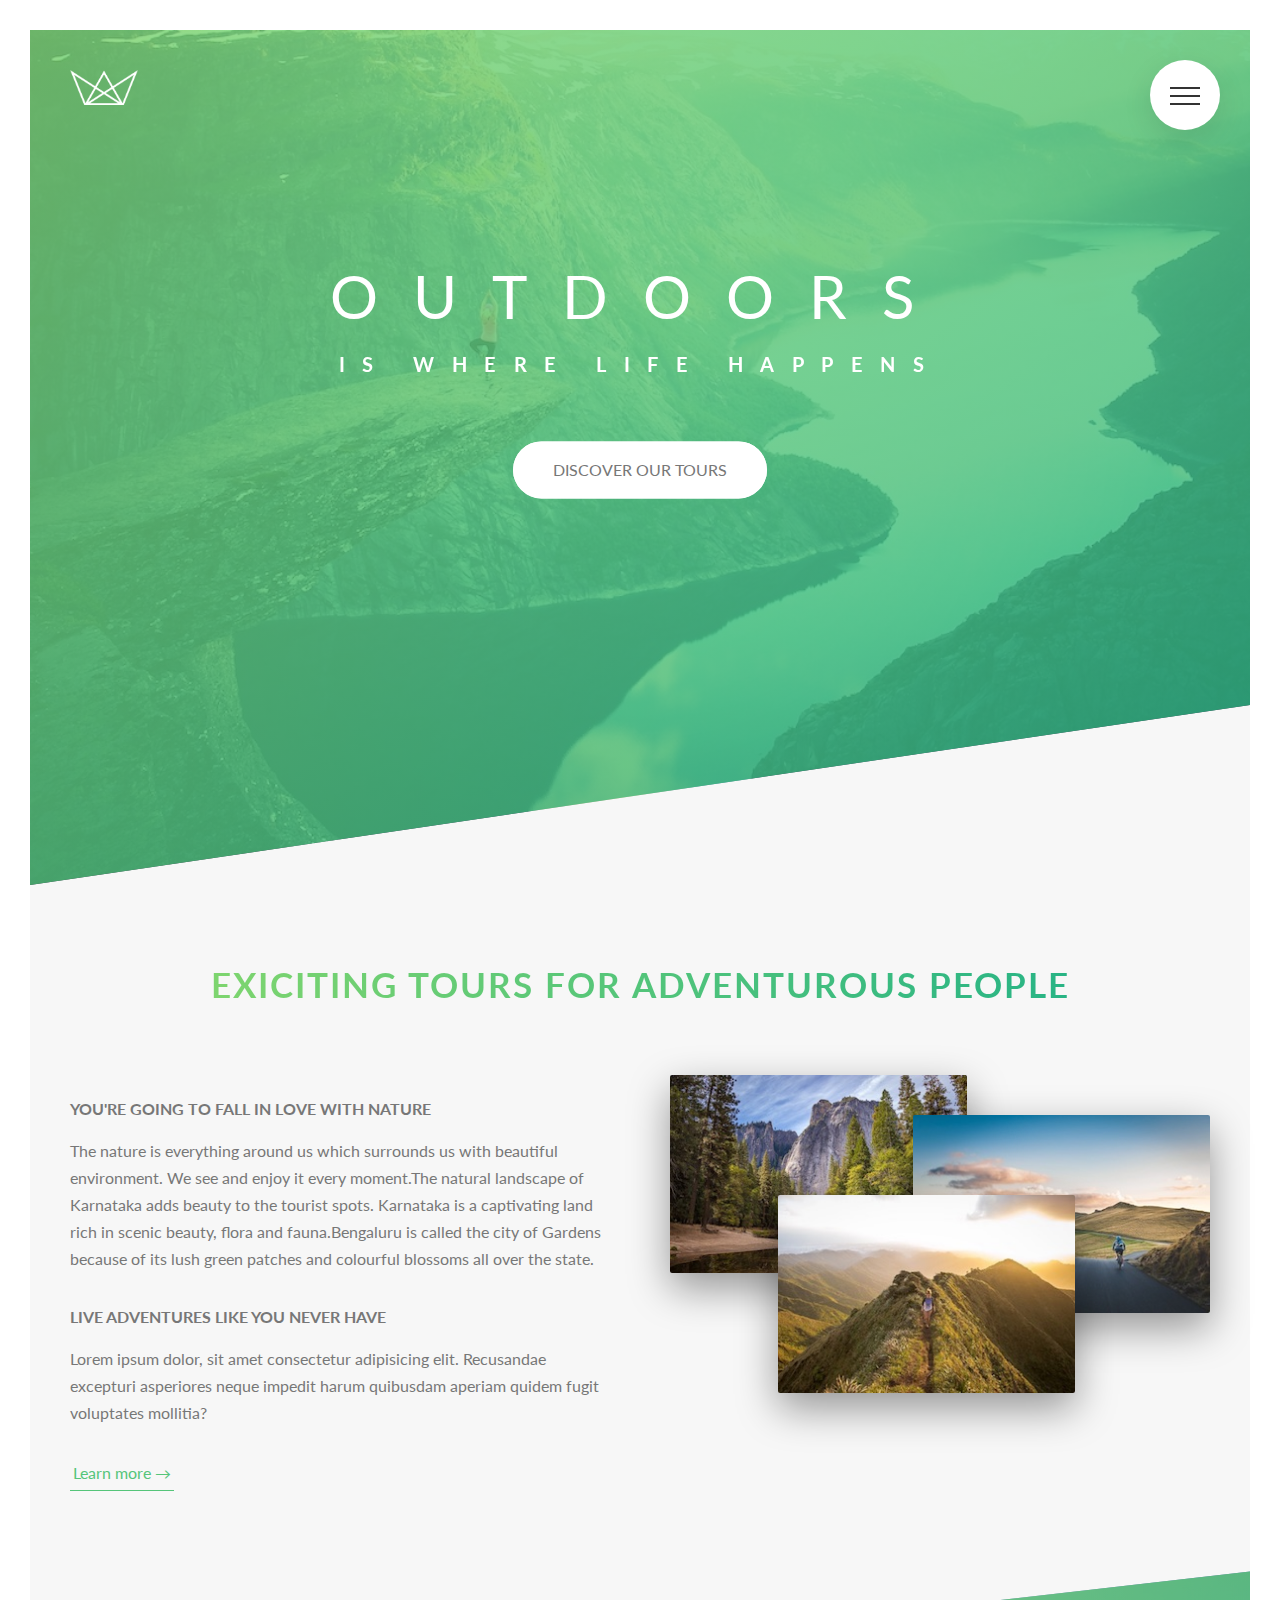
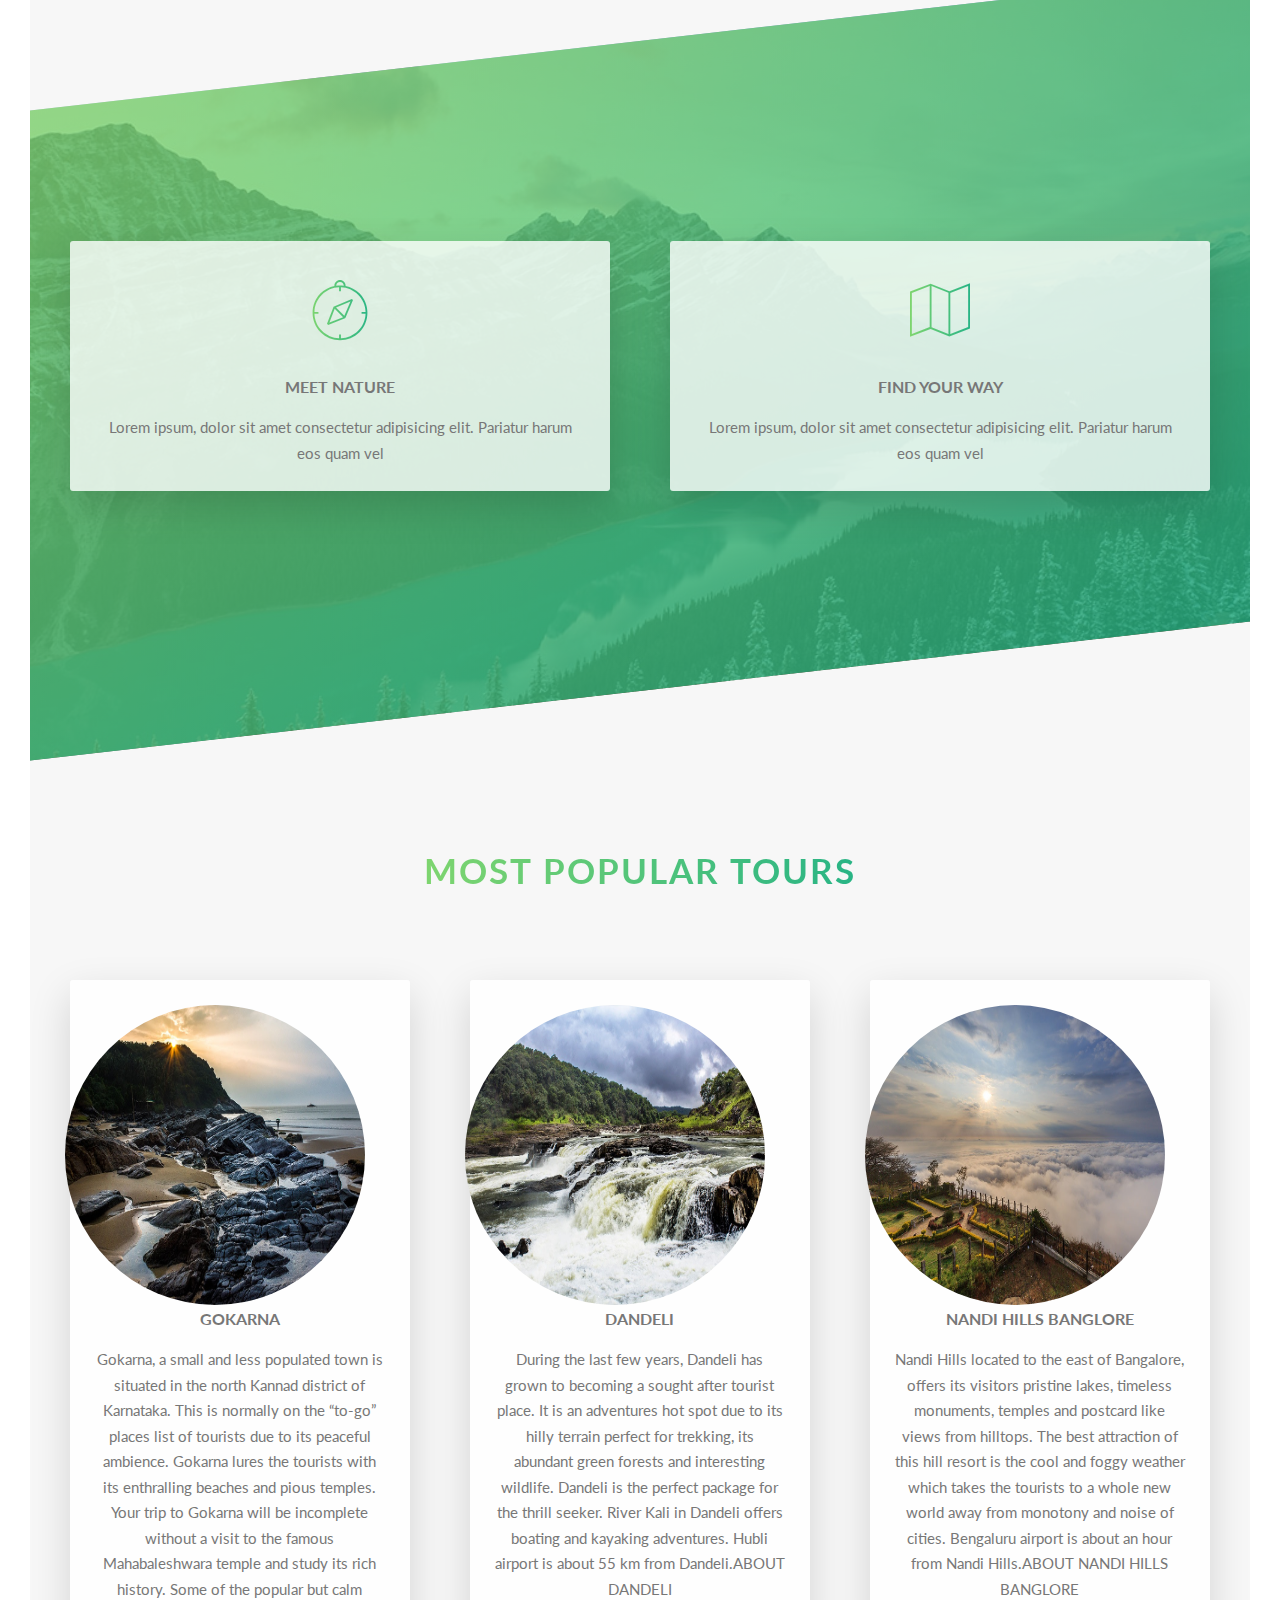
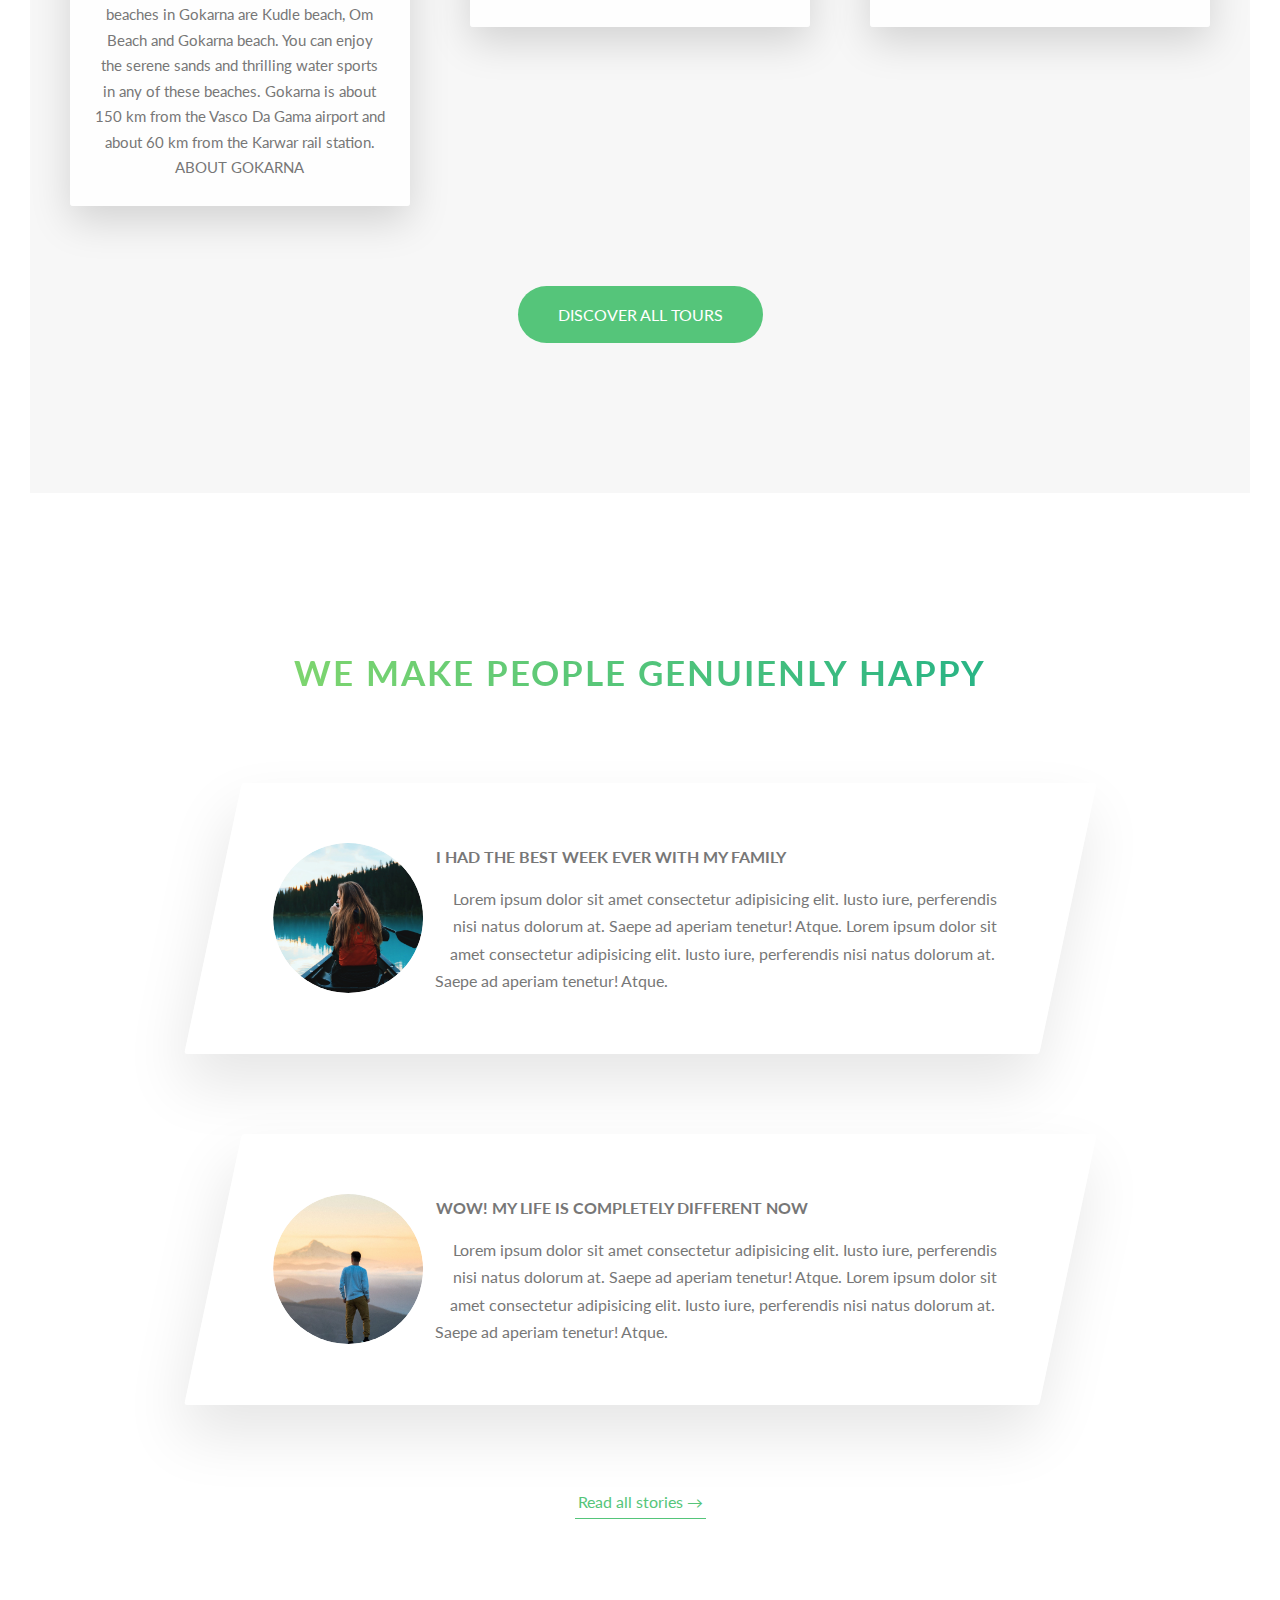
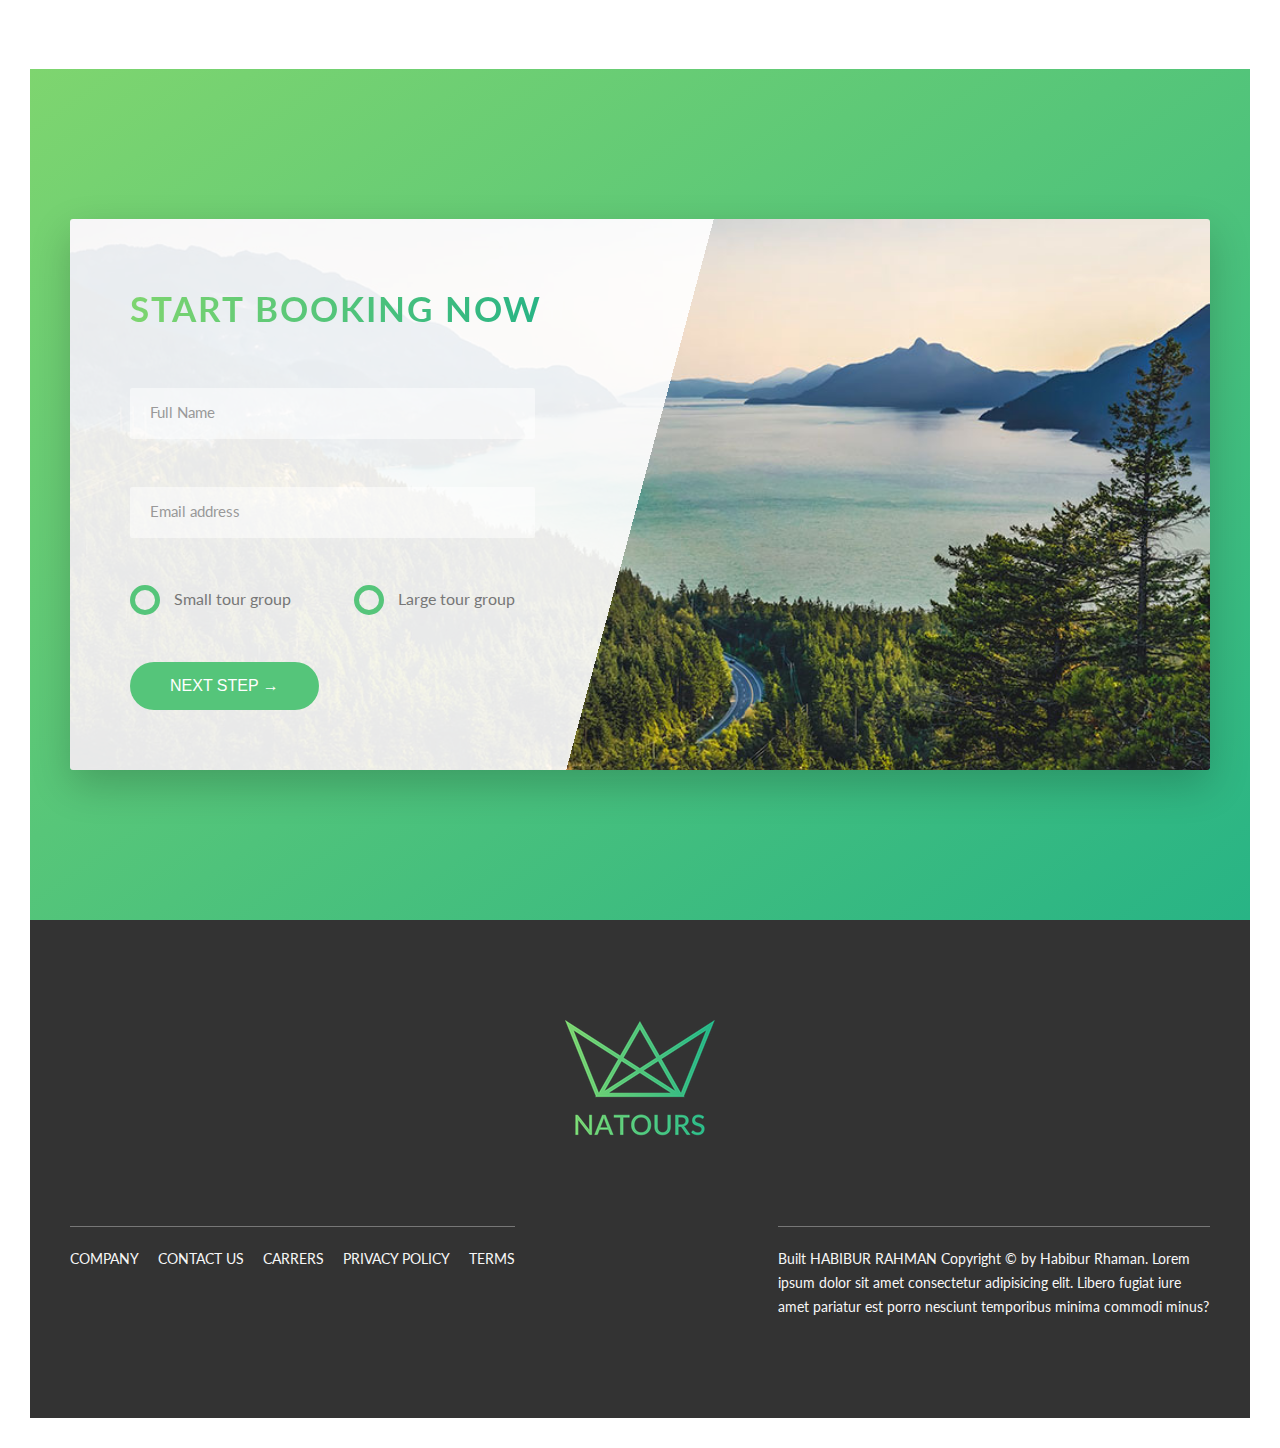
==== commit 4061be58: "added another page for all the tour spots , most popular section changed" ====
--- a/index.html
+++ b/index.html
@@ -127,8 +127,8 @@
               </p>
             </div>
           </div> -->
-          <div class="col-1-of-2" href="#"> <!-- link to be done -->
-            <div class="feature-box">
+          <div class="col-1-of-2" > <!-- link to be done -->
+            <div class="feature-box" onclick="location.href='#'">
               <i class="feature-box__icon icon-basic-compass"></i>
               <h3 class="heading-tertiary u-margin-bottom-small">
                 Meet nature
@@ -139,8 +139,8 @@
               </p>
             </div>
           </div>
-          <div class="col-1-of-2" href="https://www.google.com/maps">
-            <div class="feature-box">
+          <div class="col-1-of-2">
+            <div class="feature-box" onclick="location.href='https://www.google.com/maps';">
               <i class="feature-box__icon icon-basic-map"></i>
               <h3 class="heading-tertiary u-margin-bottom-small">
                 Find your way
@@ -173,102 +173,81 @@
           </h2>
         </div>
         <div class="row">
+          <div class="col-1-of-3" > <!-- link to be done -->
+            <div class="feature-box" >
+              <figure class="img__shape">
+                <img
+                  srcset="img/gokarna.jpeg"
+                  src="img/gokarna.jpeg"
+                  alt="Person on a tour"
+                  class="center-imgind"
+                />
+              </figure>
+              <h3 class="heading-tertiary u-margin-bottom-small">
+                Gokarna
+              </h3>
+              <p class="feature-box__text">
+                Gokarna, a small and less populated town is situated in the north Kannad district of Karnataka. This is normally on the “to-go” places list of tourists due to its peaceful ambience. Gokarna lures the tourists with its enthralling beaches and pious temples.
+
+                  Your trip to Gokarna will be incomplete without a visit to the famous Mahabaleshwara temple and study its rich history.
+
+                  Some of the popular but calm beaches in Gokarna are Kudle beach, Om Beach and Gokarna beach. You can enjoy the serene sands and thrilling water sports in any of these beaches.
+
+                  Gokarna is about 150 km from the Vasco Da Gama airport and about 60 km from the Karwar rail station. ABOUT GOKARNA
+              </p>
+            </div>
+          </div>
+
           <div class="col-1-of-3">
-            <div class="card">
-              <div class="card__side card__side--front">
-                <div class="card__picture card__picture--1"></div>
-                <h4 class="card__heading">
-                  <span class="card__heading-span card__heading-span--1"
-                    >The sea explore</span
-                  >
-                </h4>
-                <div class="card__details">
-                  <ul>
-                    <li>3 day tours</li>
-                    <li>Up to 30 people</li>
-                    <li>2 tour guides</li>
-                    <li>Sleep in cozy hotels</li>
-                    <li>Difficulty: easy</li>
-                  </ul>
-                </div>
-              </div>
-              <div class="card__side card__side--back card__side--back-1">
-                <div class="card__cta">
-                  <div class="card__price-box">
-                    <p class="card__price-only">Only</p>
-                    <p class="card__price-value">$123</p>
-                  </div>
-                  <a href="#popup" class="btn btn--white">Buy now</a>
-                </div>
-              </div>
+            <div class="feature-box" >
+              <figure class="img__shape">
+                <img
+                  srcset="img/dandeli.jpeg"
+                  src="img/dandeli.jpeg"
+                  alt="Person on a tour"
+                  class="center-imgind"
+                />
+              </figure>
+              <h3 class="heading-tertiary u-margin-bottom-small">
+                DANDELI
+              </h3>
+              <p class="feature-box__text">
+                During the last few years, Dandeli has grown to becoming a sought after tourist place. It is an adventures hot spot due to its hilly terrain perfect for trekking, its abundant green forests and interesting wildlife. Dandeli is the perfect package for the thrill seeker.
+
+                River Kali in Dandeli offers boating and kayaking adventures.
+
+                Hubli airport is about 55 km from Dandeli.ABOUT DANDELI
+              </p>
             </div>
           </div>
 
           <div class="col-1-of-3">
-            <div class="card">
-              <div class="card__side card__side--front">
-                <div class="card__picture card__picture--2"></div>
-                <h4 class="card__heading">
-                  <span class="card__heading-span card__heading-span--2"
-                    >The forest hiker</span
-                  >
-                </h4>
-                <div class="card__details">
-                  <ul>
-                    <li>3 day tours</li>
-                    <li>Up to 30 people</li>
-                    <li>2 tour guides</li>
-                    <li>Sleep in cozy hotels</li>
-                    <li>Difficulty: easy</li>
-                  </ul>
-                </div>
-              </div>
-              <div class="card__side card__side--back card__side--back-2">
-                <div class="card__cta">
-                  <div class="card__price-box">
-                    <p class="card__price-only">Only</p>
-                    <p class="card__price-value">$123</p>
-                  </div>
-                  <a href="#popup" class="btn btn--white">Buy now</a>
-                </div>
-              </div>
-            </div>
-          </div>
-
-          <div class="col-1-of-3">
-            <div class="card">
-              <div class="card__side card__side--front">
-                <div class="card__picture card__picture--3"></div>
-                <h4 class="card__heading">
-                  <span class="card__heading-span card__heading-span--3"
-                    >The snow adventurer</span
-                  >
-                </h4>
-                <div class="card__details">
-                  <ul>
-                    <li>3 day tours</li>
-                    <li>Up to 30 people</li>
-                    <li>2 tour guides</li>
-                    <li>Sleep in cozy hotels</li>
-                    <li>Difficulty: easy</li>
-                  </ul>
-                </div>
-              </div>
-              <div class="card__side card__side--back card__side--back-3">
-                <div class="card__cta">
-                  <div class="card__price-box">
-                    <p class="card__price-only">Only</p>
-                    <p class="card__price-value">$123</p>
-                  </div>
-                  <a href="#popup" class="btn btn--white">Buy now</a>
-                </div>
-              </div>
-            </div>
-          </div>
+            <div class="feature-box" >
+              <figure class="img__shape">
+                <img
+                  srcset="img/nandi.jpeg"
+                  src="img/nandi.jpeg"
+                  alt="Person on a tour"
+                  class="center-imgind"
+                />
+              </figure>
+              <h3 class="heading-tertiary u-margin-bottom-small">
+                NANDI HILLS BANGLORE
+              </h3>
+              <p class="feature-box__text">
+                Nandi Hills located to the east of Bangalore, offers its visitors pristine lakes, timeless monuments, temples and postcard like views from hilltops.
+
+                The best attraction of this hill resort is the cool and foggy weather which takes the tourists to a whole new world away from monotony and noise of cities.
+
+                Bengaluru airport is about an hour from Nandi Hills.ABOUT NANDI HILLS BANGLORE
+              </p>
+            </div>
+          </div>
+
         </div>
 
         <div class="u-center-text u-margin-top-big">
-          <a href="#" class="btn btn--green">Discover all tours</a>
+          <a href="all_tours.html" class="btn btn--green">Discover all tours</a>
         </div>
       </section>
 
--- a/css/style.css
+++ b/css/style.css
@@ -1012,7 +1012,31 @@
       .book__form {
         width: 100%;
         padding: 4rem; } }
-.center-selection-about{
+.center-imgind{
   margin: auto;
-  width: 50%;
-}+  width: 100%;
+  height: 100%;
+  
+}
+.img__shape {
+  width: 30rem;
+  height: 30rem;
+  float: left;
+  transform: translateX(-3rem) skewX(0deg);
+  position: relative;
+  overflow: hidden;
+  border-radius: 50%; }
+  @supports (clip-path: polygon(0 0)) or (-webkit-clip-path: polygon(0 0)) {
+    .story__shape {
+      -webkit-clip-path: circle(50% at 50% 50%);
+      clip-path: circle(50% at 50% 50%);
+      -webkit-shape-outside: circle(50% at 50% 50%);
+      shape-outside: circle(50% at 50% 50%);
+      border-radius: none; } }
+  @media only screen and (max-width: 37.5em) {
+    .story__shape {
+      transform: translateX(-3rem) skewX(0); } }
+.story__img {
+  height: 100%;
+  transform: translateX(-3rem) scale(1.3);
+  transition: all .3s; }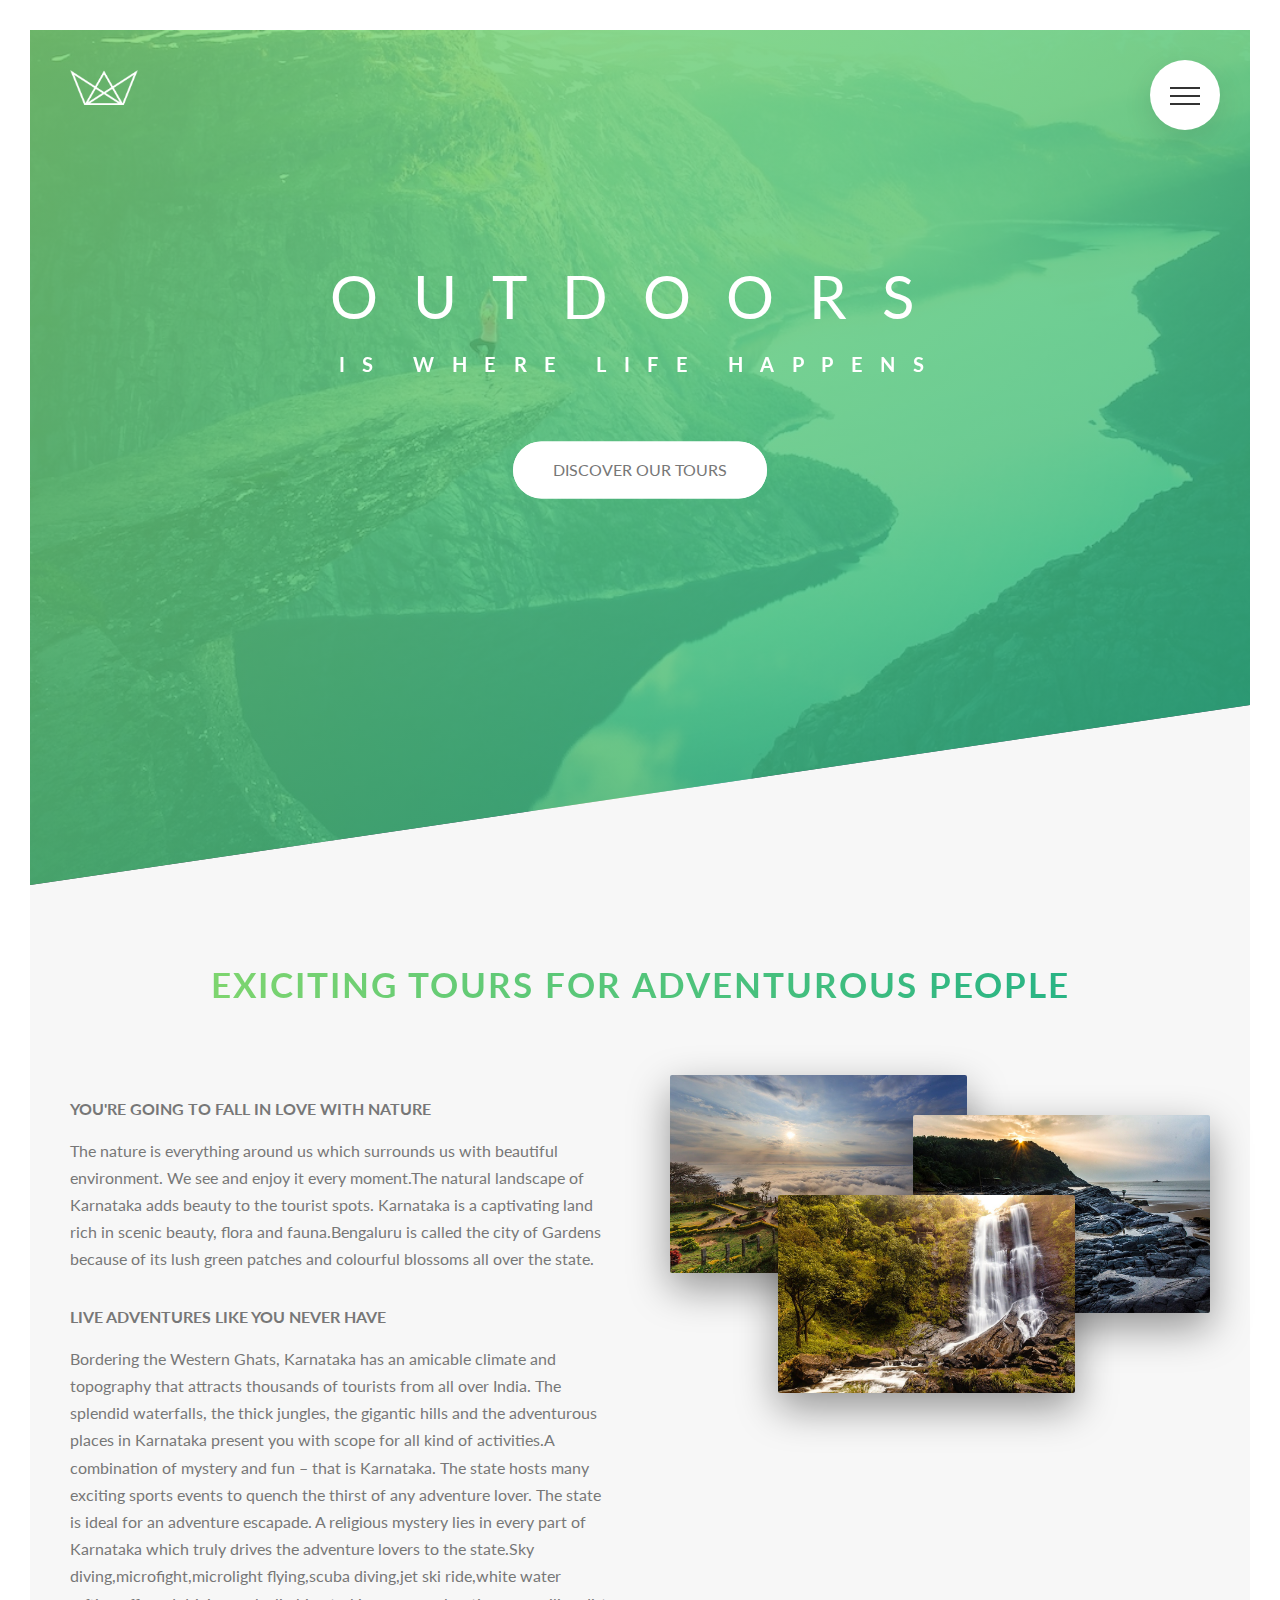
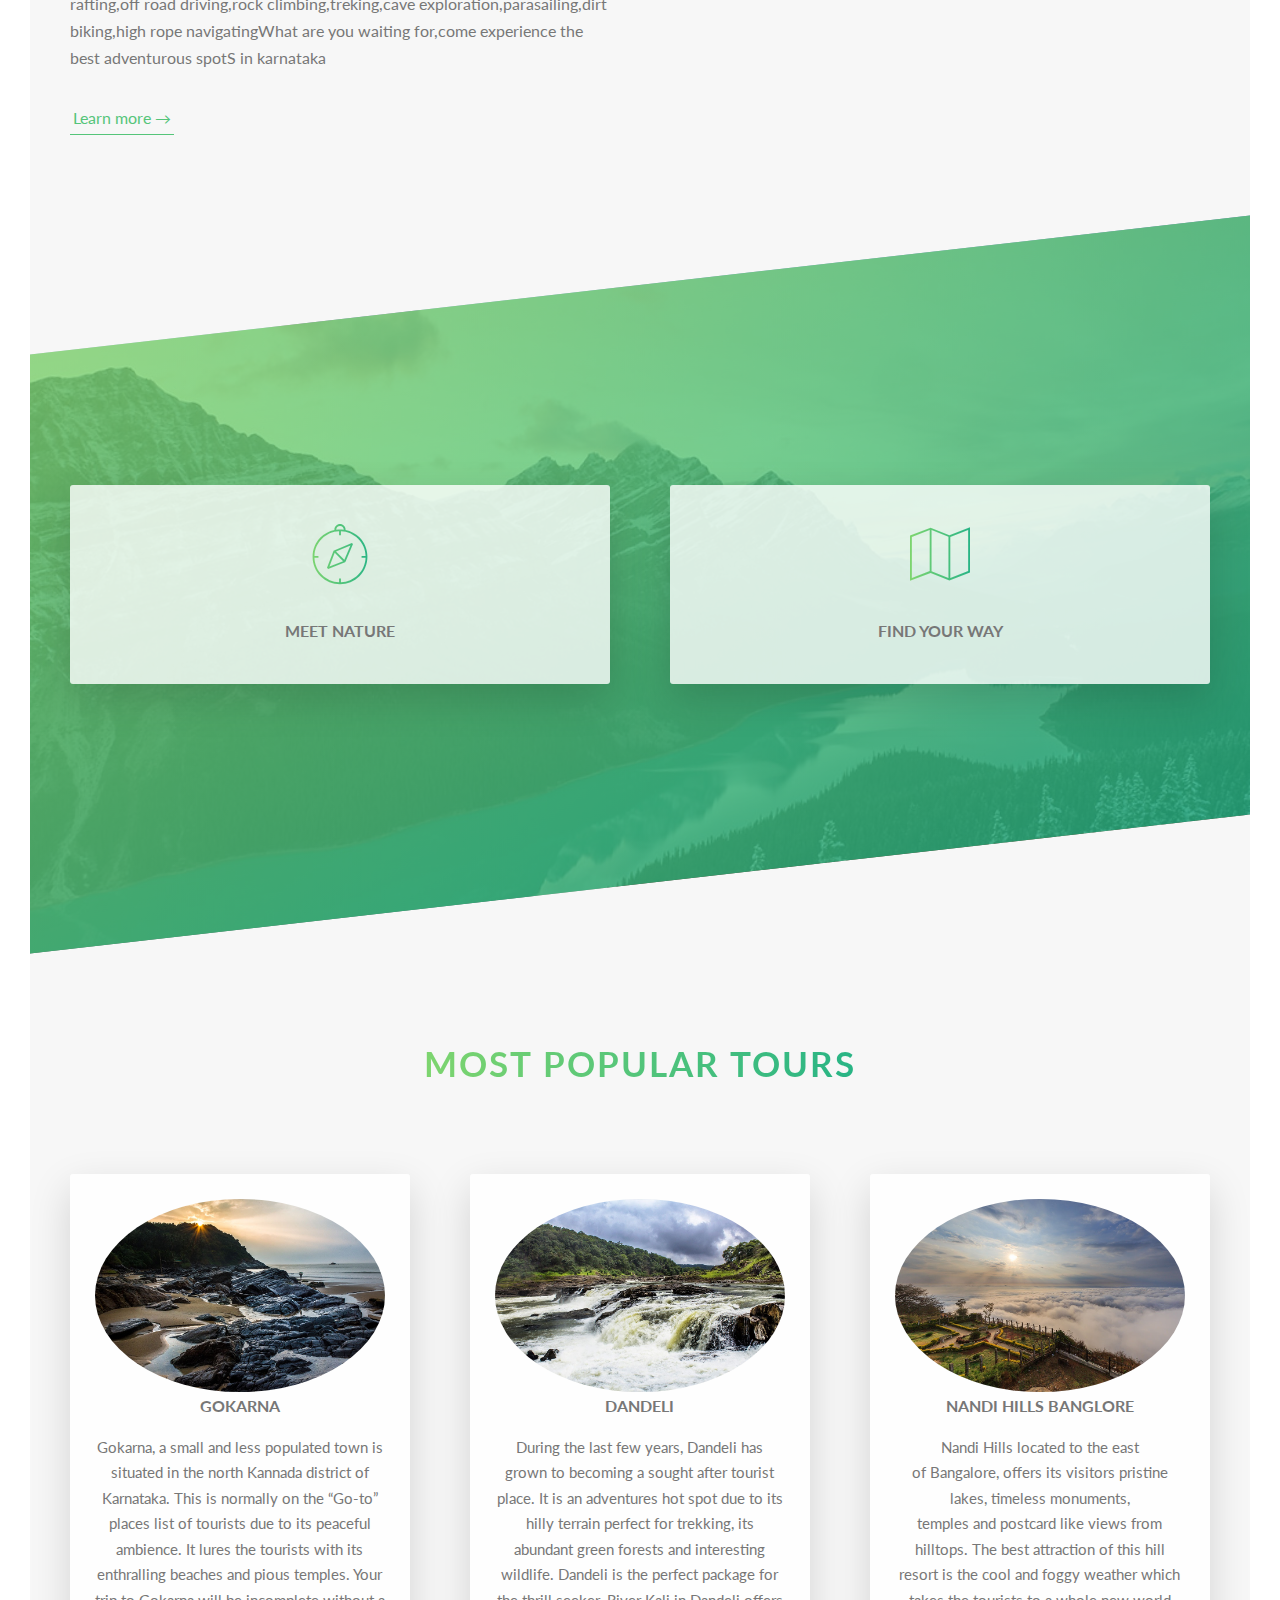
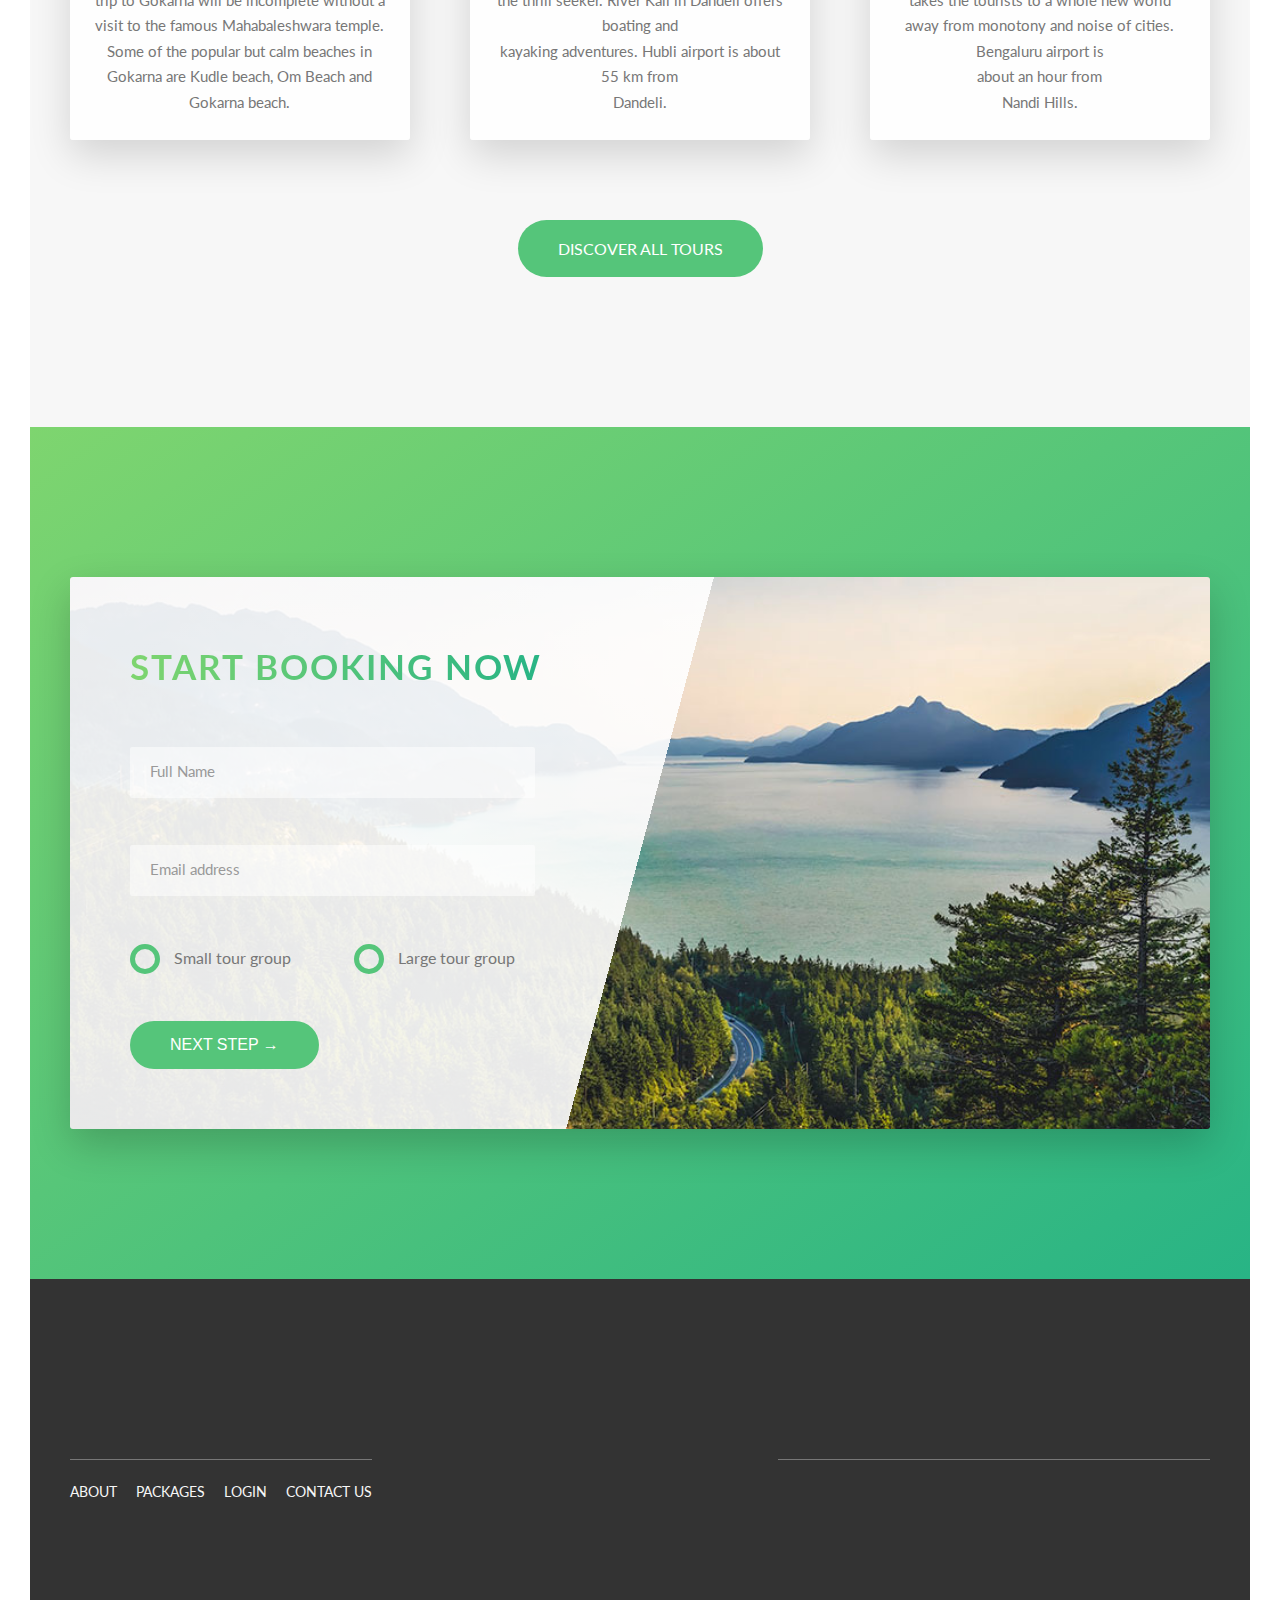
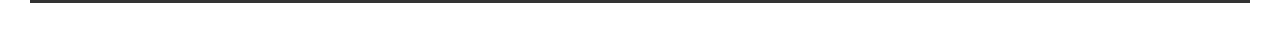
==== commit 459fda85: "except nav menu everything is working" ====
--- a/index.html
+++ b/index.html
@@ -24,24 +24,27 @@
 
       <nav class="navigation__nav">
         <ul class="navigation__list">
-          <li class="navigation__item">
-            <a href="#" class="navigation__link">About</a><!-- === Density and Resolution Switching -->
-          </li>
-          <li class="navigation__item">
-            <a href="#" class="navigation__link">Packages</a><!-- === link to be done -->
-          </li>
-          <li class="navigation__item">
-            <a href="#" class="navigation__link">Book now</a><!-- === link to be done -->
-          </li>
-          <li class="navigation__item">
-            <a href="admin.php" class="navigation__link">Login</a><!-- === lind to be done -->
-          </li>
-          <li class="navigation__item">
-            <a href="#" class="navigation__link">Contact Us</a><!-- === lind to be done -->
+          <li class="navigation__item" >
+            <a href="#" class="navigation__link">About</a>
+          </li>
+          <li class="navigation__item" >
+            <a href="all_tours.html" class="navigation__link">Packages</a>
+          </li>
+          <li class="navigation__item" >
+            <a href="#bookerPlace" class="navigation__link">Book now</a>
+          </li>
+          <li class="navigation__item" >
+            <a href="admin.php" class="navigation__link">Login</a>
+          </li>
+          <li class="navigation__item" >
+            <a href="#bottomPlace" class="navigation__link">Contact Us</a>
           </li>
         </ul>
       </nav>
     </div>
+
+    
+
 
     <header class="header">
       <div class="header__logo-box">
@@ -54,7 +57,7 @@
           <span class="heading-primary--sub">is where life happens</span>
         </h1>
 
-        <a href="#" class="btn btn--white btn--animated">Discover our tours</a>
+        <a href="#tourPlace" class="btn btn--white btn--animated">Discover our tours</a>
       </div>
     </header>
 
@@ -77,9 +80,11 @@
               Live adventures like you never have
             </h3>
             <p class="paragraph">
-              Lorem ipsum dolor, sit amet consectetur adipisicing elit.
-              Recusandae excepturi asperiores neque impedit harum quibusdam
-              aperiam quidem fugit voluptates mollitia?
+              Bordering the Western Ghats, Karnataka has an amicable climate and topography that attracts thousands of tourists from all over India. The splendid waterfalls, the thick jungles, the gigantic hills and the adventurous places in Karnataka present you with scope for all kind of activities.A combination of mystery and fun – that is Karnataka. The state hosts many exciting sports events to quench the thirst of any adventure lover. The state is ideal for an adventure escapade. A religious mystery lies in every part of Karnataka which truly drives the adventure lovers to the state.​
+
+              Sky diving,microfight,microlight flying,scuba diving,jet ski ride,white water rafting,off road driving,rock climbing,treking,cave exploration,parasailing,dirt biking,high rope navigating​
+
+              What are you waiting for,come experience the best adventurous  spotS in karnataka
             </p>
 
             <a href="#" class="btn-text">Learn more &rarr;</a>
@@ -88,23 +93,23 @@
             <div class="composition">
               <!-- === Density and Resolution Switching -->
               <img
-                srcset="img/nat-1.jpg 300w, img/nat-1-large.jpg 1000w"
+                srcset="img/nandi.jpeg 300w, img/nat-1-large.jpg 1000w"
                 sizes="(max-width: 56.25em) 20vw, (max-width: 37.5em) 30vw, 300px"
-                src="img/nat-1-large.jpg"
+                src="img/nandi.jpeg"
                 alt="Photo 1"
                 class="composition__photo composition__photo--p1"
               />
               <img
-                srcset="img/nat-2.jpg 300w, img/nat-2-large.jpg 1000w"
+                srcset="img/gokarna.jpeg 300w, img/nat-2-large.jpg 1000w"
                 sizes="(max-width: 56.25em) 20vw, (max-width: 37.5em) 30vw, 300px"
-                src="img/nat-2-large.jpg"
+                src="img/gokarna.jpeg"
                 alt="Photo 2"
                 class="composition__photo composition__photo--p2"
               />
               <img
-                srcset="img/nat-3.jpg 300w, img/nat-3-large.jpg 1000w"
+                srcset="img/chikmaglur.jpeg 300w, img/nat-3-large.jpg 1000w"
                 sizes="(max-width: 56.25em) 20vw, (max-width: 37.5em) 30vw, 300px"
-                src="img/nat-3-large.jpg"
+                src="img/chikmaglur.jpeg"
                 alt="Photo 3"
                 class="composition__photo composition__photo--p3"
               />
@@ -115,27 +120,13 @@
 
       <section class="section-features">
         <div class="row">
-          <!-- <div class="col-1-of-4">
-            <div class="feature-box">
-              <i class="feature-box__icon icon-basic-world"></i>
-              <h3 class="heading-tertiary u-margin-bottom-small">
-                Explore the world
-              </h3>
-              <p class="feature-box__text">
-                Lorem ipsum, dolor sit amet consectetur adipisicing elit.
-                Pariatur harum eos quam vel
-              </p>
-            </div>
-          </div> -->
           <div class="col-1-of-2" > <!-- link to be done -->
-            <div class="feature-box" onclick="location.href='#'">
+            <div class="feature-box" onclick="location.href='all_tours.html'">
               <i class="feature-box__icon icon-basic-compass"></i>
               <h3 class="heading-tertiary u-margin-bottom-small">
                 Meet nature
               </h3>
               <p class="feature-box__text">
-                Lorem ipsum, dolor sit amet consectetur adipisicing elit.
-                Pariatur harum eos quam vel
               </p>
             </div>
           </div>
@@ -146,26 +137,12 @@
                 Find your way
               </h3>
               <p class="feature-box__text">
-                Lorem ipsum, dolor sit amet consectetur adipisicing elit.
-                Pariatur harum eos quam vel
               </p>
             </div>
           </div>
-          <!-- <div class="col-1-of-4">
-            <div class="feature-box">
-              <i class="feature-box__icon icon-basic-heart"></i>
-              <h3 class="heading-tertiary u-margin-bottom-small">
-                Live Healthier life
-              </h3>
-              <p class="feature-box__text">
-                Lorem ipsum, dolor sit amet consectetur adipisicing elit.
-                Pariatur harum eos quam vel
-              </p>
-            </div>
-          </div> -->
         </div>
       </section>
-
+      <a id="tourPlace"></a>
       <section class="section-tours">
         <div class="u-center-text u-margin-bottom-big">
           <h2 class="heading-secondary">
@@ -187,14 +164,10 @@
                 Gokarna
               </h3>
               <p class="feature-box__text">
-                Gokarna, a small and less populated town is situated in the north Kannad district of Karnataka. This is normally on the “to-go” places list of tourists due to its peaceful ambience. Gokarna lures the tourists with its enthralling beaches and pious temples.
-
-                  Your trip to Gokarna will be incomplete without a visit to the famous Mahabaleshwara temple and study its rich history.
-
-                  Some of the popular but calm beaches in Gokarna are Kudle beach, Om Beach and Gokarna beach. You can enjoy the serene sands and thrilling water sports in any of these beaches.
-
-                  Gokarna is about 150 km from the Vasco Da Gama airport and about 60 km from the Karwar rail station. ABOUT GOKARNA
-              </p>
+                Gokarna, a small and less populated town is situated in the north Kannada district of Karnataka. This is normally on the “Go-to” places list of tourists due to its peaceful ambience. It lures the tourists with its enthralling beaches and pious temples.
+Your trip to Gokarna will be incomplete without a visit to the famous Mahabaleshwara temple.
+Some of the popular but calm beaches in Gokarna are Kudle beach, Om Beach and Gokarna beach. 
+                </p>
             </div>
           </div>
 
@@ -212,11 +185,11 @@
                 DANDELI
               </h3>
               <p class="feature-box__text">
-                During the last few years, Dandeli has grown to becoming a sought after tourist place. It is an adventures hot spot due to its hilly terrain perfect for trekking, its abundant green forests and interesting wildlife. Dandeli is the perfect package for the thrill seeker.
-
-                River Kali in Dandeli offers boating and kayaking adventures.
-
-                Hubli airport is about 55 km from Dandeli.ABOUT DANDELI
+                During the last few years, Dandeli has grown to becoming a sought after tourist place. It is an adventures hot spot due to its hilly terrain perfect for trekking, its abundant green forests and interesting wildlife. Dandeli is the perfect package for<br> the thrill seeker.
+
+                River Kali in Dandeli offers boating and<br> kayaking adventures.
+
+                Hubli airport is about 55 km from<br> Dandeli.
               </p>
             </div>
           </div>
@@ -235,11 +208,11 @@
                 NANDI HILLS BANGLORE
               </h3>
               <p class="feature-box__text">
-                Nandi Hills located to the east of Bangalore, offers its visitors pristine lakes, timeless monuments, temples and postcard like views from hilltops.
+                Nandi Hills located to the east <br>of Bangalore, offers its visitors pristine lakes, timeless monuments,<br> temples and postcard like views from hilltops.
 
                 The best attraction of this hill resort is the cool and foggy weather which takes the tourists to a whole new world away from monotony and noise of cities.
 
-                Bengaluru airport is about an hour from Nandi Hills.ABOUT NANDI HILLS BANGLORE
+                Bengaluru airport is <br>about an hour from <br>Nandi Hills.
               </p>
             </div>
           </div>
@@ -251,80 +224,7 @@
         </div>
       </section>
 
-      <section class="section-stories">
-        <div class="bg-video">
-          <video class="bg-video__content" autoplay muted loop>
-            <source src="img/video.mp4" type="video/mp4" />
-            <source src="img/video.webm" type="video/webm" />
-            Your browser is not supported!
-          </video>
-        </div>
-
-        <div class="u-center-text u-margin-bottom-big">
-          <h2 class="heading-secondary">
-            We make people genuienly happy
-          </h2>
-        </div>
-
-        <div class="row">
-          <div class="story">
-            <figure class="story__shape">
-              <img
-                srcset="img/nat-8-small.jpg 1000w, img/nat-8.jpg 2000w"
-                sizes="(max-width: 56.25em) 26vw, (max-width: 37.5em) 40vw, 1000px"
-                src="img/nat-8.jpg"
-                alt="Person on a tour"
-                class="story__img"
-              />
-              <figcaption class="story__caption">Mary Smith</figcaption>
-            </figure>
-            <div class="story__text">
-              <h3 class="heading-tertiary u-margin-bottom-small">
-                I had the best week ever with my family
-              </h3>
-              <p>
-                Lorem ipsum dolor sit amet consectetur adipisicing elit. Iusto
-                iure, perferendis nisi natus dolorum at. Saepe ad aperiam
-                tenetur! Atque. Lorem ipsum dolor sit amet consectetur
-                adipisicing elit. Iusto iure, perferendis nisi natus dolorum at.
-                Saepe ad aperiam tenetur! Atque.
-              </p>
-            </div>
-          </div>
-        </div>
-
-        <div class="row">
-          <div class="story">
-            <figure class="story__shape">
-              <img
-                srcset="img/nat-9-small.jpg 1000w, img/nat-9.jpg 2000w"
-                sizes="(max-width: 56.25em) 26vw, (max-width: 37.5em) 40vw, 1000px"
-                src="img/nat-9.jpg"
-                alt="Person on a tour"
-                class="story__img"
-              />
-              <figcaption class="story__caption">Jack Wilson</figcaption>
-            </figure>
-            <div class="story__text">
-              <h3 class="heading-tertiary u-margin-bottom-small">
-                WOW! My life is completely different now
-              </h3>
-              <p>
-                Lorem ipsum dolor sit amet consectetur adipisicing elit. Iusto
-                iure, perferendis nisi natus dolorum at. Saepe ad aperiam
-                tenetur! Atque. Lorem ipsum dolor sit amet consectetur
-                adipisicing elit. Iusto iure, perferendis nisi natus dolorum at.
-                Saepe ad aperiam tenetur! Atque.
-              </p>
-            </div>
-          </div>
-        </div>
-
-        <div class="u-center-text u-margin-top-big">
-          <a href="#" class="btn-text">Read all stories &rarr;</a>
-        </div>
-      </section>
-
+      <a id="bookerPlace"></a>
       <section class="section-book">
         <div class="row">
           <div class="book">
@@ -399,153 +299,37 @@
 
     <footer class="footer">
       <div class="footer__logo-box">
-        <!-- === Art Direction and Density Switching === -->
-        <picture class="footer__logo">
-          <source
-            srcset="
-              img/logo-green-small-1x.png 1x,
-              img/logo-green-small-2x.png 2x
-            "
-            media="(max-width: 37.5em)"
-          />
-          <img
-            srcset="img/logo-green-1x.png 1x, img/logo-green-2x.png 2x"
-            alt="Full logo"
-            src="img/logo-green-2x.png"
-          />
-        </picture>
+        
       </div>
       <div class="row">
         <div class="col-1-of-2">
           <div class="footer__navigation">
             <ul class="footer__list">
               <li class="footer__item">
-                <a href="#" class="footer__link">Company</a>
+                <a href="#" class="footer__link">ABOUT</a>
               </li>
               <li class="footer__item">
-                <a href="#" class="footer__link">Contact us</a>
+                <a href="all_tours.html" class="footer__link">PACKAGES</a>
               </li>
               <li class="footer__item">
-                <a href="#" class="footer__link">Carrers</a>
+                <a href="admin.php" class="footer__link">LOGIN</a>
               </li>
               <li class="footer__item">
-                <a href="#" class="footer__link">Privacy policy</a>
-              </li>
-              <li class="footer__item">
-                <a href="#" class="footer__link">Terms</a>
+                <a href = "mailto: abhizeus2302@gmail.com" class="footer__link">CONTACT US</a>
               </li>
             </ul>
           </div>
         </div>
         <div class="col-1-of-2">
           <p class="footer__copyright">
-            Built <a href="#" class="footer__link">Habibur Rahman</a>
-            Copyright &copy; by Habibur Rhaman. Lorem ipsum dolor sit amet
-            consectetur adipisicing elit. Libero fugiat iure amet pariatur est
-            porro nesciunt temporibus minima commodi minus?
+            <a id = "bottomPlace"></a>
           </p>
         </div>
       </div>
     </footer>
 
-    <div class="popup" id="popup">
-      <div class="popup__content">
-        <div class="popup__img-box">
-          <img src="img/nat-8.jpg" alt="Photo 1" class="popup__img" />
-          <img src="img/nat-9.jpg" alt="Photo 2" class="popup__img" />
-        </div>
-        <div class="popup__text-box">
-          <a href="#section-tours" class="popup__close">&times;</a>
-          <h2 class="heading-secondary u-margin-bottom-small">
-            Start booking now
-          </h2>
-          <h3 class="heading-tertiary u-margin-bottom-small">
-            Important &ndash; Please read these terms before booking
-          </h3>
-          <p class="popup__text">
-            Lorem ipsum dolor sit amet consectetur adipisicing elit.
-            Necessitatibus voluptas accusamus officiis laborum dolores animi
-            recusandae aspernatur esse laboriosam qui!Lorem ipsum dolor sit amet
-            consectetur adipisicing elit. Necessitatibus voluptas accusamus
-            officiis laborum dolores animi recusandae aspernatur esse laboriosam
-            qui!Lorem ipsum dolor sit amet consectetur adipisicing elit.
-            Necessitatibus voluptas accusamus officiis laborum dolores animi
-            recusandae aspernatur esse laboriosam qui!Lorem ipsum dolor sit amet
-            consectetur adipisicing elit. Necessitatibus voluptas accusamus
-            officiis laborum dolores animi recusandae aspernatur esse laboriosam
-            qui!
-          </p>
-          <a href="#" class="btn btn--green">Book now</a>
-        </div>
-      </div>
-    </div>
-
-    <!-- <section class="grid-test">
-      <div class="row">
-        <div class="col-1-of-2">
-          Col 1 of 2
-        </div>
-        <div class="col-1-of-2">
-          Col 1 of 2
-        </div>
-      </div>
-
-      <div class="row">
-        <div class="col-1-of-3">
-          Col 1 of 3
-        </div>
-        <div class="col-1-of-3">
-          Col 1 of 3
-        </div>
-        <div class="col-1-of-3">
-          Col 1 of 3
-        </div>
-      </div>
-
-      <div class="row">
-        <div class="col-1-of-3">
-          Col 1 of 3
-        </div>
-        <div class="col-2-of-3">
-          Col 2 of 3
-        </div>
-      </div>
-
-      <div class="row">
-        <div class="col-1-of-4">
-          Col 1 of 4
-        </div>
-        <div class="col-1-of-4">
-          Col 1 of 4
-        </div>
-        <div class="col-1-of-4">
-          Col 1 of 4
-        </div>
-        <div class="col-1-of-4">
-          Col 1 of 4
-        </div>
-      </div>
-
-      <div class="row">
-        <div class="col-1-of-4">
-          Col 1 of 4
-        </div>
-        <div class="col-1-of-4">
-          Col 1 of 4
-        </div>
-        <div class="col-2-of-4">
-          Col 2 of 4
-        </div>
-      </div>
-
-      <div class="row">
-        <div class="col-1-of-4">
-          Col 1 of 4
-        </div>
-        <div class="col-3-of-4">
-          Col 3 of 4
-        </div>
-      </div>
-    </section> -->
+    
+
+    
   </body>
 </html>
--- a/css/style.css
+++ b/css/style.css
@@ -242,9 +242,9 @@
   perspective: 150rem;
   -moz-perspective: 150rem;
   position: relative;
-  height: 51.5rem; }
+  height: 40rem; }
   .card__side {
-    height: 51.5rem;
+    height: 40rem;
     transition: all .8s ease;
     position: absolute;
     top: 0;
@@ -275,20 +275,65 @@
     -webkit-clip-path: polygon(0 0, 100% 0, 100% 90%, 0 100%);
     clip-path: polygon(0 0, 100% 0, 100% 90%, 0 100%); }
     .card__picture--1 {
-      background-image: linear-gradient(to right bottom, #ffb900, #ff7730), url(../img/nat-5-small.jpg); }
+      background-image: linear-gradient(to right bottom, #ffb900, #ff7730), url(../img/gokarna.jpeg); }
       @media only screen and (min-resolution: 192dpi) and (min-width: 37.5em), only screen and (-webkit-min-device-pixed-ratio: 2) and (min-width: 37.5em), only screen and (min-width: 112.5em) {
         .card__picture--1 {
-          background-image: linear-gradient(to right bottom, #ffb900, #ff7730), url(../img/nat-5.jpg); } }
+          background-image: linear-gradient(to right bottom, #ffb900, #ff7730), url(../img/gokarna.jpeg); } }
     .card__picture--2 {
-      background-image: linear-gradient(to right bottom, #7ed56f, #28b485), url(../img/nat-6-small.jpg); }
+      background-image: linear-gradient(to right bottom, #7ed56f, #28b485), url(../img/dandeli.jpeg); }
       @media only screen and (min-resolution: 192dpi) and (min-width: 37.5em), only screen and (-webkit-min-device-pixed-ratio: 2) and (min-width: 37.5em), only screen and (min-width: 112.5em) {
         .card__picture--2 {
-          background-image: linear-gradient(to right bottom, #7ed56f, #28b485), url(../img/nat-6.jpg); } }
+          background-image: linear-gradient(to right bottom, #7ed56f, #28b485), url(../img/dandeli.jpeg); } }
     .card__picture--3 {
-      background-image: linear-gradient(to right bottom, #2998ff, #5643fa), url(../img/nat-7-small.jpg); }
+      background-image: linear-gradient(to right bottom, #2998ff, #5643fa), url(../img/nandi.jpeg); }
       @media only screen and (min-resolution: 192dpi) and (min-width: 37.5em), only screen and (-webkit-min-device-pixed-ratio: 2) and (min-width: 37.5em), only screen and (min-width: 112.5em) {
         .card__picture--3 {
-          background-image: linear-gradient(to right bottom, #2998ff, #5643fa), url(../img/nat-7.jpg); } }
+          background-image: linear-gradient(to right bottom, #2998ff, #5643fa), url(../img/nandi.jpeg); } }
+    .card__picture--4 {
+      background-image: linear-gradient(to right bottom, #ffb900, #ff7730), url(../img/jog.jpeg); }
+      @media only screen and (min-resolution: 192dpi) and (min-width: 37.5em), only screen and (-webkit-min-device-pixed-ratio: 2) and (min-width: 37.5em), only screen and (min-width: 112.5em) {
+        .card__picture--4 {
+          background-image: linear-gradient(to right bottom, #ffb900, #ff7730), url(../img/jog.jpeg); } }
+    .card__picture--5 {
+      background-image: linear-gradient(to right bottom, #7ed56f, #28b485), url(../img/shivanasamudra.jpeg); }
+      @media only screen and (min-resolution: 192dpi) and (min-width: 37.5em), only screen and (-webkit-min-device-pixed-ratio: 2) and (min-width: 37.5em), only screen and (min-width: 112.5em) {
+        .card__picture--5 {
+          background-image: linear-gradient(to right bottom, #7ed56f, #28b485), url(../img/shivanasamudra.jpeg); } }
+    .card__picture--6 {
+      background-image: linear-gradient(to right bottom, #2998ff, #5643fa), url(../img/udupi.jpeg); }
+      @media only screen and (min-resolution: 192dpi) and (min-width: 37.5em), only screen and (-webkit-min-device-pixed-ratio: 2) and (min-width: 37.5em), only screen and (min-width: 112.5em) {
+        .card__picture--6 {
+          background-image: linear-gradient(to right bottom, #2998ff, #5643fa), url(../img/udupi.jpeg); } }
+    .card__picture--7 {
+      background-image: linear-gradient(to right bottom, #ffb900, #ff7730), url(../img/belur.jpeg); }
+      @media only screen and (min-resolution: 192dpi) and (min-width: 37.5em), only screen and (-webkit-min-device-pixed-ratio: 2) and (min-width: 37.5em), only screen and (min-width: 112.5em) {
+        .card__picture--7 {
+          background-image: linear-gradient(to right bottom, #ffb900, #ff7730), url(../img/belur.jpeg); } }
+    .card__picture--8 {
+      background-image: linear-gradient(to right bottom, #7ed56f, #28b485), url(../img/chitradurga.jpeg); }
+      @media only screen and (min-resolution: 192dpi) and (min-width: 37.5em), only screen and (-webkit-min-device-pixed-ratio: 2) and (min-width: 37.5em), only screen and (min-width: 112.5em) {
+        .card__picture--8 {
+          background-image: linear-gradient(to right bottom, #7ed56f, #28b485), url(../img/chitradurga.jpeg); } }
+    .card__picture--9 {
+      background-image: linear-gradient(to right bottom, #2998ff, #5643fa), url(../img/bijapur.jpeg); }
+      @media only screen and (min-resolution: 192dpi) and (min-width: 37.5em), only screen and (-webkit-min-device-pixed-ratio: 2) and (min-width: 37.5em), only screen and (min-width: 112.5em) {
+        .card__picture--9 {
+          background-image: linear-gradient(to right bottom, #2998ff, #5643fa), url(../img/bijapur.jpeg); } }
+    .card__picture--10 {
+      background-image: linear-gradient(to right bottom, #ffb900, #ff7730), url(../img/bandipur.jpeg); }
+      @media only screen and (min-resolution: 192dpi) and (min-width: 37.5em), only screen and (-webkit-min-device-pixed-ratio: 2) and (min-width: 37.5em), only screen and (min-width: 112.5em) {
+        .card__picture--10 {
+          background-image: linear-gradient(to right bottom, #ffb900, #ff7730), url(../img/bandipur.jpeg); } }
+    .card__picture--11 {
+      background-image: linear-gradient(to right bottom, #7ed56f, #28b485), url(../img/coorg.jpeg); }
+      @media only screen and (min-resolution: 192dpi) and (min-width: 37.5em), only screen and (-webkit-min-device-pixed-ratio: 2) and (min-width: 37.5em), only screen and (min-width: 112.5em) {
+        .card__picture--11 {
+          background-image: linear-gradient(to right bottom, #7ed56f, #28b485), url(../img/coorg.jpeg); } }
+    .card__picture--12 {
+      background-image: linear-gradient(to right bottom, #2998ff, #5643fa), url(../img/chikmaglur.jpeg); }
+      @media only screen and (min-resolution: 192dpi) and (min-width: 37.5em), only screen and (-webkit-min-device-pixed-ratio: 2) and (min-width: 37.5em), only screen and (min-width: 112.5em) {
+        .card__picture--12 {
+          background-image: linear-gradient(to right bottom, #2998ff, #5643fa), url(../img/chikmaglur.jpeg); } }
   .card__heading {
     font-size: 2.8rem;
     font-weight: 300;
@@ -1019,24 +1064,16 @@
   
 }
 .img__shape {
-  width: 30rem;
-  height: 30rem;
+  margin-right: auto;
+  width: auto;
+  height:fit-content;
   float: left;
-  transform: translateX(-3rem) skewX(0deg);
+  display: flex;
+  
   position: relative;
   overflow: hidden;
-  border-radius: 50%; }
-  @supports (clip-path: polygon(0 0)) or (-webkit-clip-path: polygon(0 0)) {
-    .story__shape {
-      -webkit-clip-path: circle(50% at 50% 50%);
-      clip-path: circle(50% at 50% 50%);
-      -webkit-shape-outside: circle(50% at 50% 50%);
-      shape-outside: circle(50% at 50% 50%);
-      border-radius: none; } }
-  @media only screen and (max-width: 37.5em) {
-    .story__shape {
-      transform: translateX(-3rem) skewX(0); } }
+  border-radius: 50%;
+   }
 .story__img {
   height: 100%;
-  transform: translateX(-3rem) scale(1.3);
   transition: all .3s; }